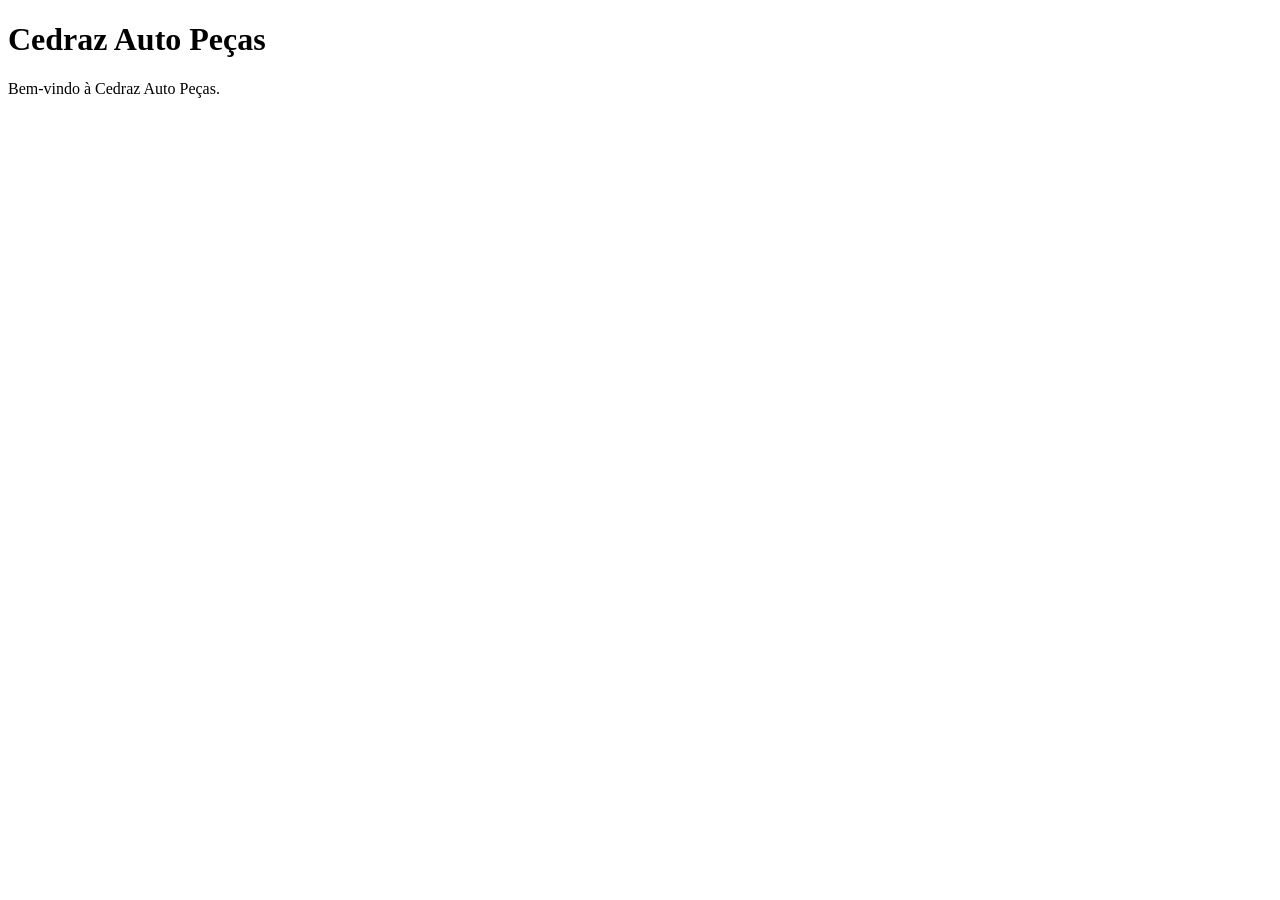
==== main/index.html @ d68a102c "Initial development Add more past and initial guide to build this website!" ====
<!DOCTYPE html>
<html lang="pt-BR">
<head>
  <meta charset="UTF-8">
  <meta name="viewport" content="width=device-width, initial-scale=1.0">
  <title>Cedraz Auto Peças</title>
  <link rel="stylesheet" href="style.css">
</head>
<body>

  <header class="header">
    <!-- Menu com 3 tracinhos no lado esquerdo -->
    <div class="menu-hamburguer" aria-label="Menu de navegação" role="button" tabindex="0">
      <span class="linha"></span>
      <span class="linha"></span>
      <span class="linha"></span>
    </div>

    <!-- Título centralizado -->
    <h1 class="title">Cedraz Auto Peças</h1>
  </header>

  <main class="content">
    <p>Bem-vindo à Cedraz Auto Peças.</p>
  </main>

</body>
</html>
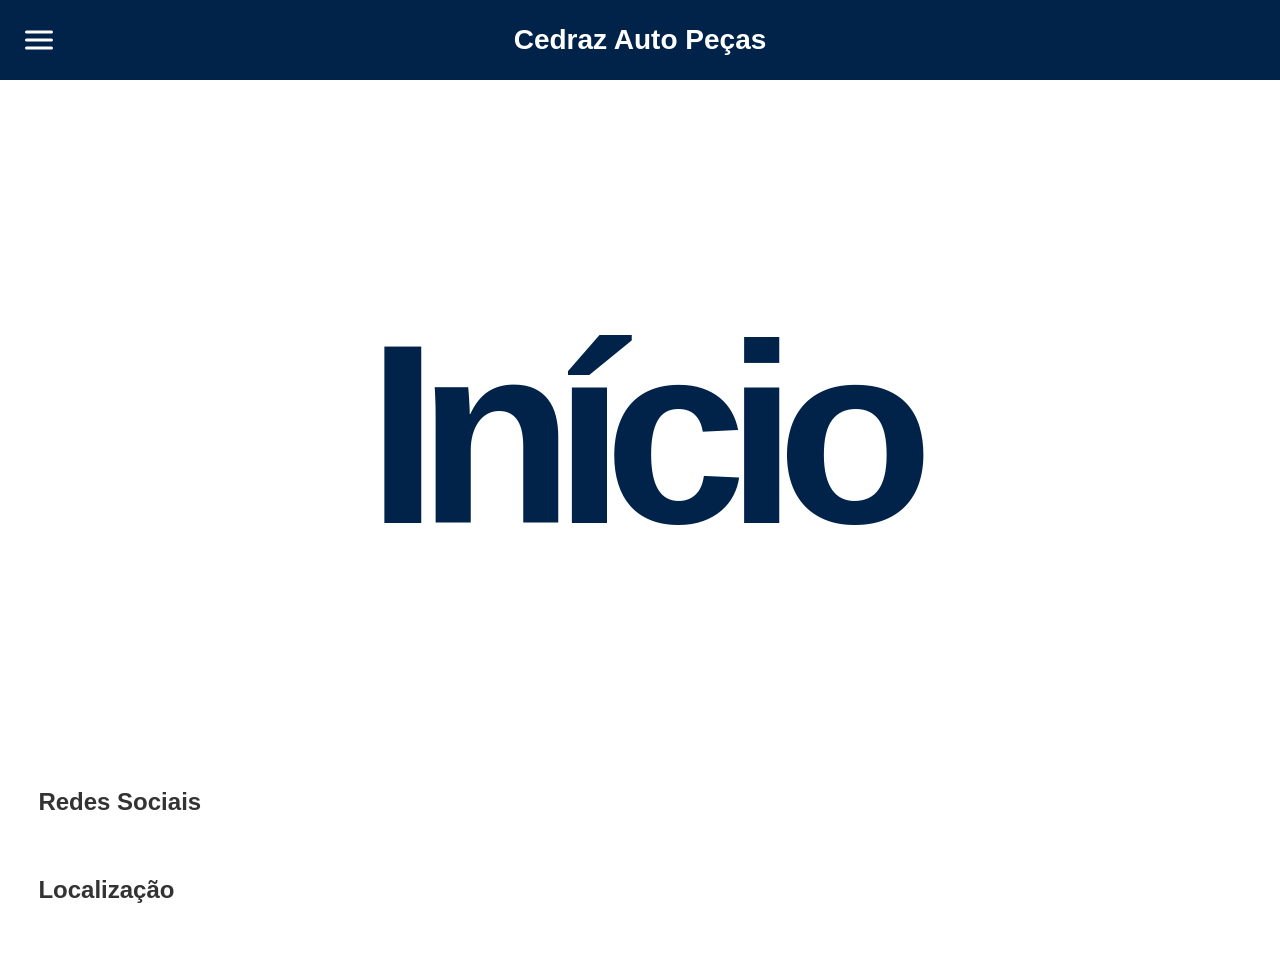
==== commit 720d1470: "Add accessible nav dialog, styles, and script Introduce an accessible navigation dialog and responsi" ====
--- a/main/index.html
+++ b/main/index.html
@@ -4,25 +4,45 @@
   <meta charset="UTF-8">
   <meta name="viewport" content="width=device-width, initial-scale=1.0">
   <title>Cedraz Auto Peças</title>
-  <link rel="stylesheet" href="style.css">
+  <link rel="icon" type="image/webp" href="../open/assets/logo.webp">
+  <link rel="stylesheet" href="styles.css">
 </head>
 <body>
 
-  <header class="header">
-    <!-- Menu com 3 tracinhos no lado esquerdo -->
-    <div class="menu-hamburguer" aria-label="Menu de navegação" role="button" tabindex="0">
-      <span class="linha"></span>
-      <span class="linha"></span>
-      <span class="linha"></span>
-    </div>
+  <header class="site-header" id="inicio">
+    <button class="menu-toggle" type="button" aria-label="Abrir menu" aria-haspopup="dialog" aria-controls="navigation-dialog">
+      <span class="menu-line"></span>
+      <span class="menu-line"></span>
+      <span class="menu-line"></span>
+    </button>
 
-    <!-- Título centralizado -->
-    <h1 class="title">Cedraz Auto Peças</h1>
+    <h1 class="site-title">Cedraz Auto Peças</h1>
   </header>
 
-  <main class="content">
-    <p>Bem-vindo à Cedraz Auto Peças.</p>
+  <dialog class="navigation-dialog" id="navigation-dialog" aria-labelledby="navigation-title">
+    <div class="dialog-header">
+      <h2 id="navigation-title">Cedraz Auto Peças</h2>
+      <button class="dialog-close" type="button" aria-label="Fechar menu">&times;</button>
+    </div>
+    <nav class="navigation-menu" aria-label="Navegação principal">
+      <a href="#inicio">Início</a>
+      <a href="#redes-sociais">Redes Sociais</a>
+      <a href="#localizacao">Localização</a>
+    </nav>
+  </dialog>
+
+  <main class="main-content">
+    <section class="home-section" aria-labelledby="home-title">
+      <h2 id="home-title">Início</h2>
+    </section>
+    <section id="redes-sociais" aria-labelledby="social-links-title">
+      <h2 id="social-links-title">Redes Sociais</h2>
+    </section>
+    <section id="localizacao" aria-labelledby="location-title">
+      <h2 id="location-title">Localização</h2>
+    </section>
   </main>
 
+  <script src="main.js" defer></script>
 </body>
 </html>
--- a/main/styles.css
+++ b/main/styles.css
@@ -0,0 +1,367 @@
+* {
+  margin: 0;
+  padding: 0;
+  box-sizing: border-box;
+}
+
+html {
+  scrollbar-color: #01234a #e7eef5;
+  scrollbar-width: thin;
+}
+
+::-webkit-scrollbar {
+  width: 12px;
+}
+
+::-webkit-scrollbar-track {
+  background-color: #e7eef5;
+}
+
+::-webkit-scrollbar-thumb {
+  background-color: #01234a;
+  border: 3px solid #e7eef5;
+  border-radius: 999px;
+}
+
+::-webkit-scrollbar-thumb:hover {
+  background-color: #01234a;
+}
+
+body {
+  background-color: #ffffff;
+  font-family: Arial, Helvetica, sans-serif;
+  min-width: 320px;
+}
+
+body::before {
+  content: "";
+  position: fixed;
+  inset: 0;
+  z-index: 1;
+  background-color: #000000;
+  pointer-events: none;
+  animation: reveal-page 1s ease-out forwards;
+}
+
+@keyframes reveal-page {
+  from {
+    opacity: 1;
+  }
+  to {
+    opacity: 0;
+  }
+}
+
+.site-header {
+  background-color: #01234a;
+  min-height: 80px;
+  display: flex;
+  align-items: center;
+  justify-content: center;
+  position: relative;
+  padding: 12px 64px;
+}
+
+.site-title {
+  color: #ffffff;
+  font-size: clamp(18px, 2.2vw, 28px);
+  font-weight: bold;
+  text-align: center;
+  line-height: 1.2;
+}
+
+.menu-toggle {
+  position: absolute;
+  left: 20px;
+  top: 50%;
+  transform: translateY(-50%);
+  display: flex;
+  flex-direction: column;
+  gap: 5px;
+  cursor: pointer;
+  padding: 5px;
+  border: 0;
+  background: transparent;
+}
+
+.menu-line {
+  display: block;
+  width: 28px;
+  height: 3px;
+  background-color: #ffffff;
+  border-radius: 2px;
+  transition: 0.3s;
+}
+
+.menu-toggle:hover .menu-line {
+  background-color: #cccccc;
+}
+
+.menu-toggle:focus-visible,
+.navigation-menu a:focus-visible,
+.dialog-close:focus-visible {
+  outline: 2px solid #ffffff;
+  outline-offset: 4px;
+}
+
+.navigation-dialog {
+  position: fixed;
+  inset: 0 auto 0 0;
+  width: min(88vw, 360px);
+  max-width: calc(100vw - 24px);
+  height: 100vh;
+  height: 100dvh;
+  max-height: none;
+  margin: 0;
+  padding: max(24px, env(safe-area-inset-top)) 20px max(24px, env(safe-area-inset-bottom));
+  color: #ffffff;
+  overflow-y: auto;
+  background:
+    radial-gradient(ellipse at top left, rgba(37, 125, 202, 0.34), transparent 48%),
+    linear-gradient(160deg, #082f57 0%, #01234a 58%, #001a36 100%);
+  border: 0;
+  border-right: 1px solid rgba(255, 255, 255, 0.12);
+  border-radius: 0 18px 18px 0;
+  box-shadow: 16px 0 48px rgba(0, 13, 29, 0.36);
+}
+
+.navigation-dialog:not([open]) {
+  display: none;
+}
+
+.navigation-dialog[open] {
+  display: flex;
+  flex-direction: column;
+  animation: slide-in 280ms cubic-bezier(0.22, 1, 0.36, 1);
+}
+
+@keyframes slide-in {
+  from {
+    opacity: 0.7;
+    transform: translateX(-24px);
+  }
+  to {
+    opacity: 1;
+    transform: translateX(0);
+  }
+}
+
+.navigation-dialog::backdrop {
+  background-color: rgba(0, 0, 0, 0.65);
+}
+
+.navigation-dialog[open]::backdrop {
+  animation: backdrop-fade-in 280ms ease-out;
+}
+
+@keyframes backdrop-fade-in {
+  from {
+    background-color: rgba(0, 0, 0, 0);
+  }
+  to {
+    background-color: rgba(0, 0, 0, 0.65);
+  }
+}
+
+.dialog-header {
+  display: flex;
+  align-items: center;
+  justify-content: space-between;
+  margin-bottom: 30px;
+  padding: 8px 0 20px;
+  border-bottom: 1px solid rgba(255, 255, 255, 0.16);
+}
+
+.dialog-header h2 {
+  font-size: 23px;
+  font-weight: 700;
+  letter-spacing: 0.01em;
+}
+
+.dialog-close {
+  display: grid;
+  width: 42px;
+  height: 42px;
+  place-items: center;
+  color: #ffffff;
+  background: rgba(255, 255, 255, 0.08);
+  border: 1px solid rgba(255, 255, 255, 0.18);
+  border-radius: 50%;
+  font-size: 26px;
+  line-height: 1;
+  cursor: pointer;
+  touch-action: manipulation;
+  transition: background-color 160ms ease, transform 160ms ease;
+}
+
+.dialog-close:hover {
+  background-color: rgba(255, 255, 255, 0.17);
+  transform: rotate(90deg);
+}
+
+.navigation-menu {
+  display: flex;
+  flex-direction: column;
+  gap: 10px;
+}
+
+.navigation-menu a {
+  display: flex;
+  align-items: center;
+  justify-content: space-between;
+  min-height: 56px;
+  padding: 14px 16px;
+  color: #ffffff;
+  text-align: left;
+  text-decoration: none;
+  background-color: rgba(255, 255, 255, 0.055);
+  border: 1px solid rgba(255, 255, 255, 0.1);
+  border-radius: 10px;
+  font-size: 17px;
+  font-weight: 600;
+  transition: background-color 160ms ease, border-color 160ms ease, transform 160ms ease;
+}
+
+.navigation-menu a::after {
+  content: "";
+  width: 8px;
+  height: 8px;
+  margin-left: 12px;
+  border-top: 2px solid rgba(255, 255, 255, 0.72);
+  border-right: 2px solid rgba(255, 255, 255, 0.72);
+  transform: rotate(45deg);
+}
+
+.navigation-menu a:hover {
+  background-color: rgba(255, 255, 255, 0.13);
+  border-color: rgba(255, 255, 255, 0.24);
+  transform: translateX(4px);
+}
+
+.main-content {
+  width: min(100%, 1440px);
+  margin-inline: auto;
+  padding: clamp(16px, 3vw, 30px) clamp(16px, 3vw, 40px);
+  color: #333333;
+}
+
+.home-section {
+  display: flex;
+  min-height: clamp(360px, 72vh, 760px);
+  min-height: clamp(360px, 72svh, 760px);
+  align-items: center;
+  justify-content: center;
+  padding: clamp(32px, 6vw, 80px) 0;
+}
+
+.home-section h2 {
+  color: #01234a;
+  font-size: clamp(5rem, 20vw, 16rem);
+  font-weight: 800;
+  letter-spacing: -0.08em;
+  line-height: 0.9;
+  text-align: center;
+}
+
+main section {
+  padding: 30px 0;
+  scroll-margin-top: 20px;
+}
+
+main section:not(.home-section) h2 {
+  font-size: 24px;
+}
+
+@media (max-width: 600px) {
+  .site-header {
+    min-height: 68px;
+    padding-inline: 54px;
+  }
+
+  .site-title {
+    font-size: clamp(16px, 4.6vw, 22px);
+  }
+
+  .menu-toggle {
+    left: 14px;
+    min-width: 44px;
+    min-height: 44px;
+    align-items: center;
+    justify-content: center;
+  }
+
+  .navigation-dialog {
+    width: min(88vw, 360px);
+    max-width: calc(100vw - 16px);
+    padding-inline: clamp(16px, 5vw, 24px);
+  }
+
+  .main-content {
+    padding-inline: 16px;
+  }
+
+  .home-section {
+    min-height: clamp(320px, 68vh, 620px);
+    min-height: clamp(320px, 68svh, 620px);
+  }
+
+  .home-section h2 {
+    font-size: clamp(4.5rem, 22vw, 8rem);
+  }
+}
+
+@media (max-width: 360px) {
+  .site-header {
+    padding-inline: 48px;
+  }
+
+  .site-title {
+    font-size: 16px;
+  }
+
+  .home-section h2 {
+    font-size: 4.25rem;
+  }
+}
+
+@media (max-height: 500px) and (orientation: landscape) {
+  .navigation-dialog {
+    padding-top: max(12px, env(safe-area-inset-top));
+    padding-bottom: max(12px, env(safe-area-inset-bottom));
+  }
+
+  .dialog-header {
+    margin-bottom: 14px;
+    padding-bottom: 10px;
+  }
+
+  .navigation-menu {
+    gap: 6px;
+  }
+
+  .navigation-menu a {
+    min-height: 46px;
+    padding-block: 10px;
+  }
+
+  .home-section {
+    min-height: 300px;
+  }
+}
+
+@media (prefers-reduced-motion: reduce) {
+  body::before {
+    animation: none;
+    opacity: 0;
+  }
+
+  .navigation-dialog[open],
+  .navigation-dialog[open]::backdrop {
+    animation: none;
+  }
+
+  .navigation-menu a {
+    transition: none;
+  }
+
+}
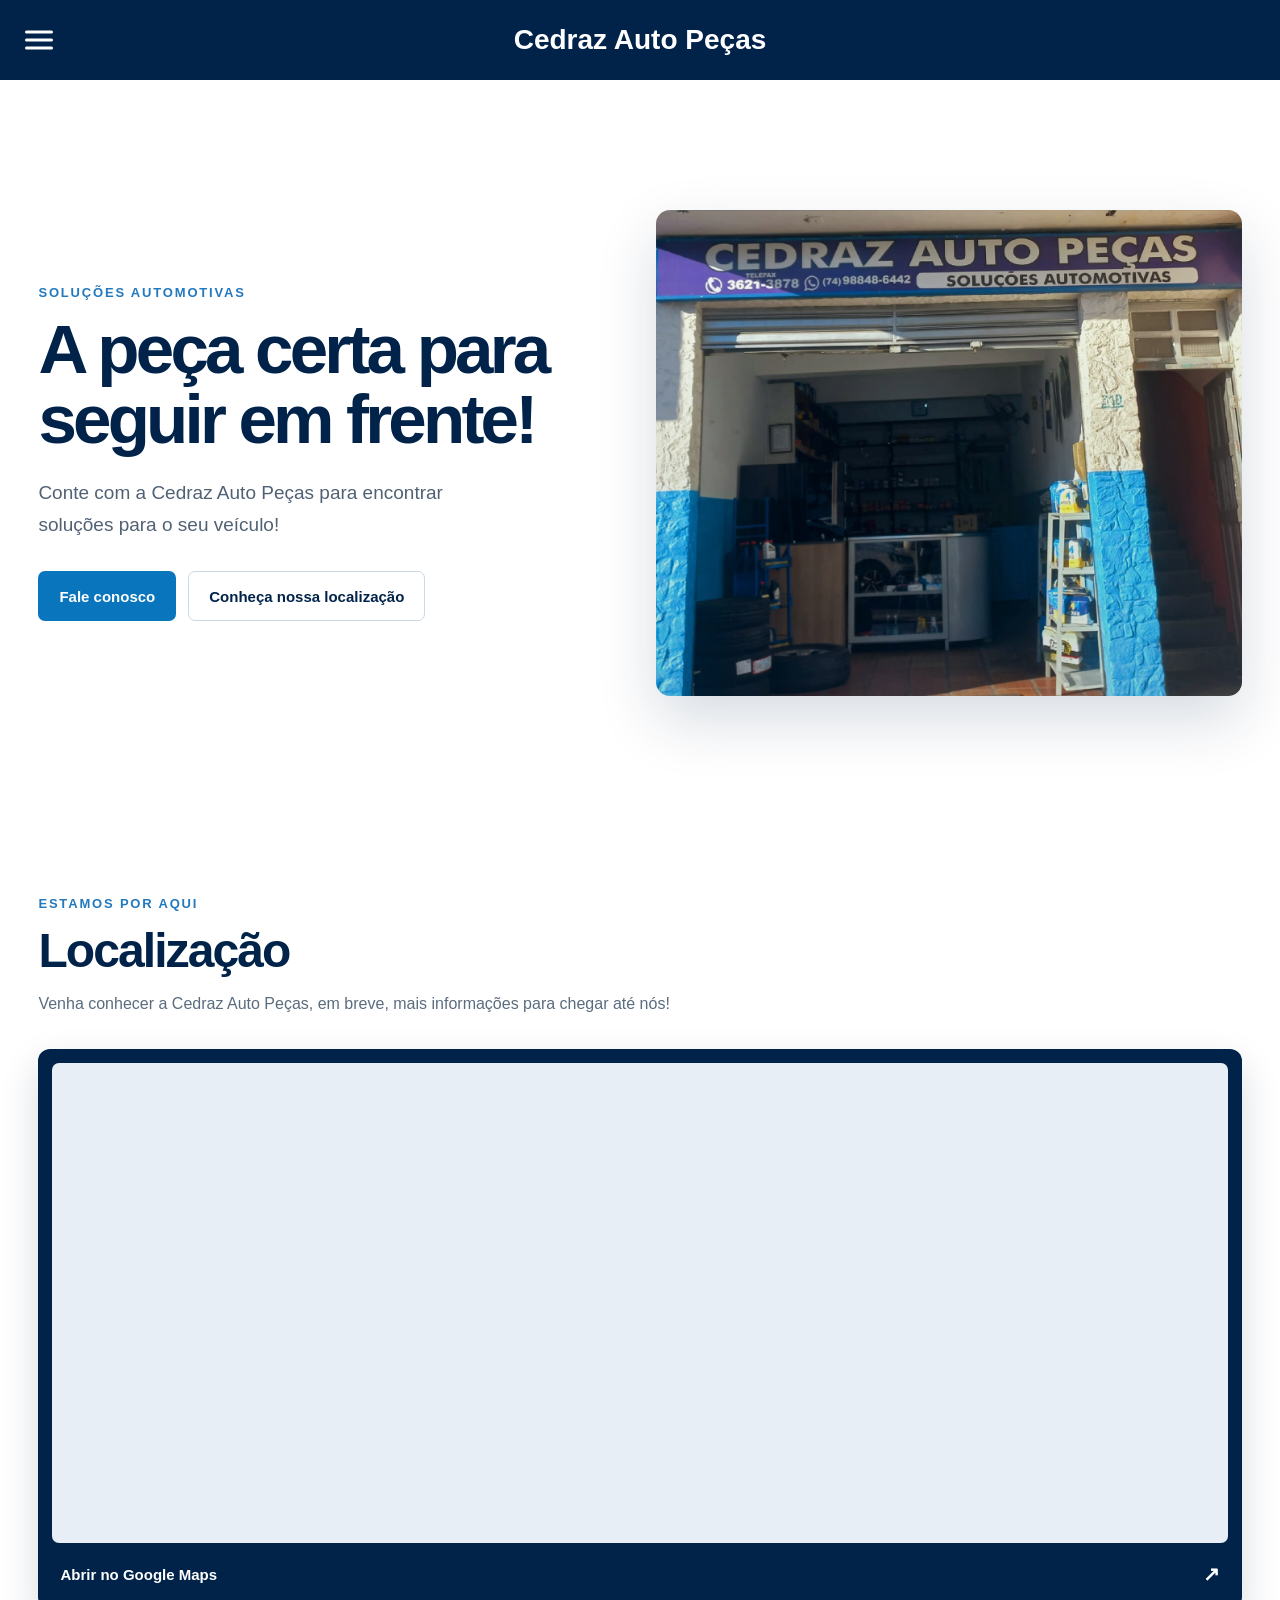
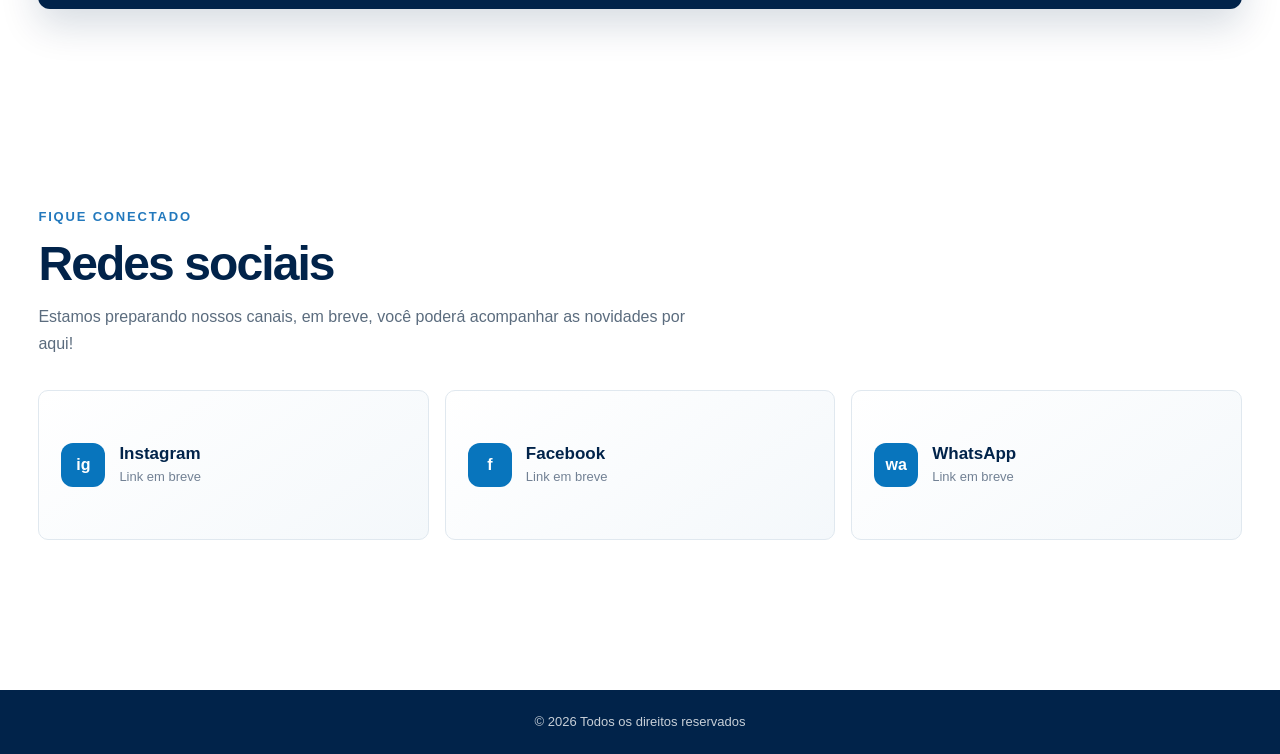
==== commit e36e2ddd: "Build Cedraz landing page Add a responsive storefront landing page for Cedraz Auto Peças with a hero" ====
--- a/main/index.html
+++ b/main/index.html
@@ -1,48 +1,130 @@
-<!DOCTYPE html>
+<!doctype html>
 <html lang="pt-BR">
-<head>
-  <meta charset="UTF-8">
-  <meta name="viewport" content="width=device-width, initial-scale=1.0">
-  <title>Cedraz Auto Peças</title>
-  <link rel="icon" type="image/webp" href="../open/assets/logo.webp">
-  <link rel="stylesheet" href="styles.css">
-</head>
-<body>
+  <head>
+    <meta charset="UTF-8" />
+    <meta name="viewport" content="width=device-width, initial-scale=1.0" />
+    <title>Cedraz Auto Peças</title>
+    <link rel="icon" type="image/webp" href="../open/assets/logo.webp" />
+    <link rel="stylesheet" href="styles.css" />
+  </head>
+  <body>
+    <header class="site-header" id="inicio">
+      <button
+        class="menu-toggle"
+        type="button"
+        aria-label="Abrir menu"
+        aria-haspopup="dialog"
+        aria-controls="navigation-dialog"
+      >
+        <span class="menu-line"></span>
+        <span class="menu-line"></span>
+        <span class="menu-line"></span>
+      </button>
 
-  <header class="site-header" id="inicio">
-    <button class="menu-toggle" type="button" aria-label="Abrir menu" aria-haspopup="dialog" aria-controls="navigation-dialog">
-      <span class="menu-line"></span>
-      <span class="menu-line"></span>
-      <span class="menu-line"></span>
-    </button>
+      <h1 class="site-title">Cedraz Auto Peças</h1>
+    </header>
 
-    <h1 class="site-title">Cedraz Auto Peças</h1>
-  </header>
+    <dialog class="navigation-dialog" id="navigation-dialog" aria-labelledby="navigation-title">
+      <div class="dialog-header">
+        <h2 id="navigation-title">Cedraz Auto Peças</h2>
+        <button class="dialog-close" type="button" aria-label="Fechar menu">&times;</button>
+      </div>
+      <nav class="navigation-menu" aria-label="Navegação principal">
+        <a href="#inicio">Início</a>
+        <a href="#localizacao">Localização</a>
+        <a href="#redes-sociais">Redes Sociais</a>
+      </nav>
+    </dialog>
 
-  <dialog class="navigation-dialog" id="navigation-dialog" aria-labelledby="navigation-title">
-    <div class="dialog-header">
-      <h2 id="navigation-title">Cedraz Auto Peças</h2>
-      <button class="dialog-close" type="button" aria-label="Fechar menu">&times;</button>
-    </div>
-    <nav class="navigation-menu" aria-label="Navegação principal">
-      <a href="#inicio">Início</a>
-      <a href="#redes-sociais">Redes Sociais</a>
-      <a href="#localizacao">Localização</a>
-    </nav>
-  </dialog>
+    <main class="main-content">
+      <section class="home-section" aria-labelledby="home-title">
+        <div class="home-copy">
+          <p class="eyebrow">Soluções automotivas</p>
+          <h2 id="home-title">A peça certa para seguir em frente!</h2>
+          <p class="home-description">
+            Conte com a Cedraz Auto Peças para encontrar soluções para o seu veículo!
+          </p>
+          <div class="home-actions">
+            <a
+              class="button button-primary"
+              href="https://wa.me/"
+              target="_blank"
+              rel="noopener noreferrer"
+            >
+              Fale conosco
+            </a>
+            <a class="button button-secondary" href="#localizacao">Conheça nossa localização</a>
+          </div>
+        </div>
+        <div class="home-image" role="img" aria-label="Fachada da Cedraz Auto Peças"></div>
+      </section>
 
-  <main class="main-content">
-    <section class="home-section" aria-labelledby="home-title">
-      <h2 id="home-title">Início</h2>
-    </section>
-    <section id="redes-sociais" aria-labelledby="social-links-title">
-      <h2 id="social-links-title">Redes Sociais</h2>
-    </section>
-    <section id="localizacao" aria-labelledby="location-title">
-      <h2 id="location-title">Localização</h2>
-    </section>
-  </main>
+      <section
+        class="content-section location-section"
+        id="localizacao"
+        aria-labelledby="location-title"
+      >
+        <div class="section-heading">
+          <p class="eyebrow">Estamos por aqui</p>
+          <h2 id="location-title">Localização</h2>
+          <p>Venha conhecer a Cedraz Auto Peças, em breve, mais informações para chegar até nós!</p>
+        </div>
+        <div class="location-card">
+          <iframe
+            class="location-map"
+            src="https://www.google.com/maps?q=&output=embed"
+            title="Mapa da localização da Cedraz Auto Peças"
+            loading="lazy"
+            referrerpolicy="no-referrer-when-downgrade"
+          ></iframe>
+          <a
+            class="location-map-link"
+            href="https://www.google.com/maps/search/?api=1&query="
+            target="_blank"
+            rel="noopener noreferrer"
+          >
+            Abrir no Google Maps <span aria-hidden="true">↗</span>
+          </a>
+        </div>
+      </section>
 
-  <script src="main.js" defer></script>
-</body>
+      <section
+        class="content-section social-section"
+        id="redes-sociais"
+        aria-labelledby="social-links-title"
+      >
+        <div class="section-heading">
+          <p class="eyebrow">Fique conectado</p>
+          <h2 id="social-links-title">Redes sociais</h2>
+          <p>
+            Estamos preparando nossos canais, em breve, você poderá acompanhar as novidades por
+            aqui!
+          </p>
+        </div>
+        <div class="social-cards">
+          <div class="social-card">
+            <span class="social-mark" aria-hidden="true">ig</span>
+            <span class="social-name">Instagram</span>
+            <span class="social-status">Link em breve</span>
+          </div>
+          <div class="social-card">
+            <span class="social-mark" aria-hidden="true">f</span>
+            <span class="social-name">Facebook</span>
+            <span class="social-status">Link em breve</span>
+          </div>
+          <div class="social-card">
+            <span class="social-mark" aria-hidden="true">wa</span>
+            <span class="social-name">WhatsApp</span>
+            <span class="social-status">Link em breve</span>
+          </div>
+        </div>
+      </section>
+    </main>
+
+    <footer class="site-footer">
+      <p>&copy; 2026 Todos os direitos reservados</p>
+    </footer>
+
+    <script src="main.js" defer></script>
+  </body>
 </html>
--- a/main/styles.css
+++ b/main/styles.css
@@ -58,7 +58,9 @@
   display: flex;
   align-items: center;
   justify-content: center;
-  position: relative;
+  position: sticky;
+  top: 0;
+  z-index: 2;
   padding: 12px 64px;
 }
 
@@ -247,29 +249,231 @@
 
 .home-section {
   display: flex;
-  min-height: clamp(360px, 72vh, 760px);
-  min-height: clamp(360px, 72svh, 760px);
+  min-height: clamp(440px, 62vw, 680px);
+  align-items: center;
+  justify-content: space-between;
+  gap: clamp(32px, 6vw, 88px);
+  padding: clamp(48px, 8vw, 100px) 0;
+}
+
+.home-copy {
+  flex: 1 1 48%;
+  max-width: 620px;
+  padding-block: 24px;
+}
+
+.eyebrow {
+  margin-bottom: 14px;
+  color: #2379bd;
+  font-size: 13px;
+  font-weight: 700;
+  letter-spacing: 0.14em;
+  text-transform: uppercase;
+}
+
+.home-section h2 {
+  color: #01234a;
+  font-size: clamp(2.8rem, 5.4vw, 5.2rem);
+  font-weight: 800;
+  letter-spacing: -0.055em;
+  line-height: 1.02;
+}
+
+.home-description {
+  max-width: 470px;
+  margin-top: 22px;
+  color: #506174;
+  font-size: clamp(16px, 1.5vw, 19px);
+  line-height: 1.7;
+}
+
+.home-actions {
+  display: flex;
+  flex-wrap: wrap;
+  gap: 12px;
+  margin-top: 30px;
+}
+
+.button {
+  display: inline-flex;
+  min-height: 50px;
   align-items: center;
   justify-content: center;
-  padding: clamp(32px, 6vw, 80px) 0;
-}
-
-.home-section h2 {
+  padding: 12px 20px;
+  border: 1px solid transparent;
+  border-radius: 7px;
+  font-size: 15px;
+  font-weight: 700;
+  text-align: center;
+  text-decoration: none;
+  transition: background-color 160ms ease, border-color 160ms ease, transform 160ms ease;
+}
+
+.button:hover {
+  transform: translateY(-2px);
+}
+
+.button:focus-visible {
+  outline: 3px solid #67b6f0;
+  outline-offset: 3px;
+}
+
+.button-primary {
+  color: #ffffff;
+  background-color: #0875bd;
+}
+
+.button-primary:hover {
+  background-color: #05639f;
+}
+
+.button-secondary {
   color: #01234a;
-  font-size: clamp(5rem, 20vw, 16rem);
-  font-weight: 800;
-  letter-spacing: -0.08em;
-  line-height: 0.9;
+  background-color: #ffffff;
+  border-color: #cbd9e5;
+}
+
+.button-secondary:hover {
+  background-color: #f1f6fa;
+  border-color: #9ab5cc;
+}
+
+.home-image {
+  flex: 1 1 52%;
+  min-height: clamp(300px, 38vw, 500px);
+  background:
+    linear-gradient(180deg, rgba(1, 35, 74, 0.02), rgba(1, 35, 74, 0.18)),
+    url("assets/banner.webp") center 44% / cover;
+  border-radius: 14px;
+  box-shadow: 0 24px 60px rgba(1, 35, 74, 0.16);
+}
+
+.content-section {
+  padding: clamp(54px, 8vw, 100px) 0;
+  scroll-margin-top: 24px;
+}
+
+.section-heading {
+  max-width: 650px;
+  margin-bottom: 32px;
+}
+
+.section-heading h2 {
+  color: #01234a;
+  font-size: clamp(2rem, 4vw, 3rem);
+  letter-spacing: -0.04em;
+  line-height: 1.1;
+}
+
+.section-heading > p:last-child {
+  margin-top: 12px;
+  color: #5b6c7e;
+  font-size: 16px;
+  line-height: 1.7;
+}
+
+.location-card {
+  overflow: hidden;
+  padding: 14px;
+  background-color: #01234a;
+  border-radius: 12px;
+  box-shadow: 0 16px 38px rgba(1, 35, 74, 0.16);
+}
+
+.location-map {
+  display: block;
+  width: 100%;
+  height: clamp(300px, 45vw, 480px);
+  background-color: #e7eef5;
+  border: 0;
+  border-radius: 7px;
+}
+
+.location-map-link {
+  display: flex;
+  min-height: 52px;
+  align-items: center;
+  justify-content: space-between;
+  gap: 12px;
+  padding: 12px 8px 2px;
+  color: #ffffff;
+  font-size: 15px;
+  font-weight: 700;
+  text-decoration: none;
+}
+
+.location-map-link span {
+  font-size: 20px;
+}
+
+.location-map-link:focus-visible {
+  outline: 3px solid #67b6f0;
+  outline-offset: 4px;
+}
+
+.social-section {
+  padding-bottom: clamp(72px, 10vw, 120px);
+}
+
+.social-cards {
+  display: grid;
+  grid-template-columns: repeat(3, minmax(0, 1fr));
+  gap: 16px;
+}
+
+.social-card {
+  display: grid;
+  min-height: 150px;
+  grid-template-columns: auto 1fr;
+  align-content: center;
+  align-items: center;
+  column-gap: 14px;
+  padding: 22px;
+  background: linear-gradient(145deg, #ffffff, #f4f8fb);
+  border: 1px solid #e0e8ef;
+  border-radius: 10px;
+}
+
+.social-mark {
+  display: grid;
+  width: 44px;
+  height: 44px;
+  grid-row: span 2;
+  place-items: center;
+  color: #ffffff;
+  background-color: #0875bd;
+  border-radius: 12px;
+  font-size: 16px;
+  font-weight: 700;
+}
+
+.social-name {
+  color: #01234a;
+  font-size: 17px;
+  font-weight: 700;
+}
+
+.social-status {
+  align-self: start;
+  margin-top: 4px;
+  color: #728194;
+  font-size: 13px;
+}
+
+.site-footer {
+  padding: 22px 16px;
+  color: rgba(255, 255, 255, 0.78);
+  background-color: #01234a;
   text-align: center;
 }
 
+.site-footer p {
+  font-size: 13px;
+  line-height: 1.6;
+}
+
 main section {
-  padding: 30px 0;
   scroll-margin-top: 20px;
-}
-
-main section:not(.home-section) h2 {
-  font-size: 24px;
 }
 
 @media (max-width: 600px) {
@@ -301,12 +505,51 @@
   }
 
   .home-section {
-    min-height: clamp(320px, 68vh, 620px);
-    min-height: clamp(320px, 68svh, 620px);
+    min-height: 0;
+    flex-direction: column-reverse;
+    align-items: stretch;
+    gap: 20px;
+    padding-block: 28px 52px;
   }
 
   .home-section h2 {
-    font-size: clamp(4.5rem, 22vw, 8rem);
+    font-size: clamp(2.65rem, 11vw, 4rem);
+  }
+
+  .home-copy {
+    padding-block: 8px;
+  }
+
+  .home-image {
+    width: 100%;
+    min-height: clamp(230px, 65vw, 360px);
+  }
+
+  .home-actions {
+    flex-direction: column;
+    align-items: stretch;
+  }
+
+  .content-section {
+    padding-block: 52px;
+  }
+
+  .social-cards {
+    grid-template-columns: 1fr;
+    gap: 10px;
+  }
+
+  .social-card {
+    min-height: 100px;
+    padding: 18px;
+  }
+
+  .location-card {
+    padding: 10px;
+  }
+
+  .location-map {
+    height: clamp(260px, 75vw, 380px);
   }
 }
 
@@ -319,9 +562,6 @@
     font-size: 16px;
   }
 
-  .home-section h2 {
-    font-size: 4.25rem;
-  }
 }
 
 @media (max-height: 500px) and (orientation: landscape) {
@@ -364,4 +604,8 @@
     transition: none;
   }
 
-}
+  .button {
+    transition: none;
+  }
+
+}
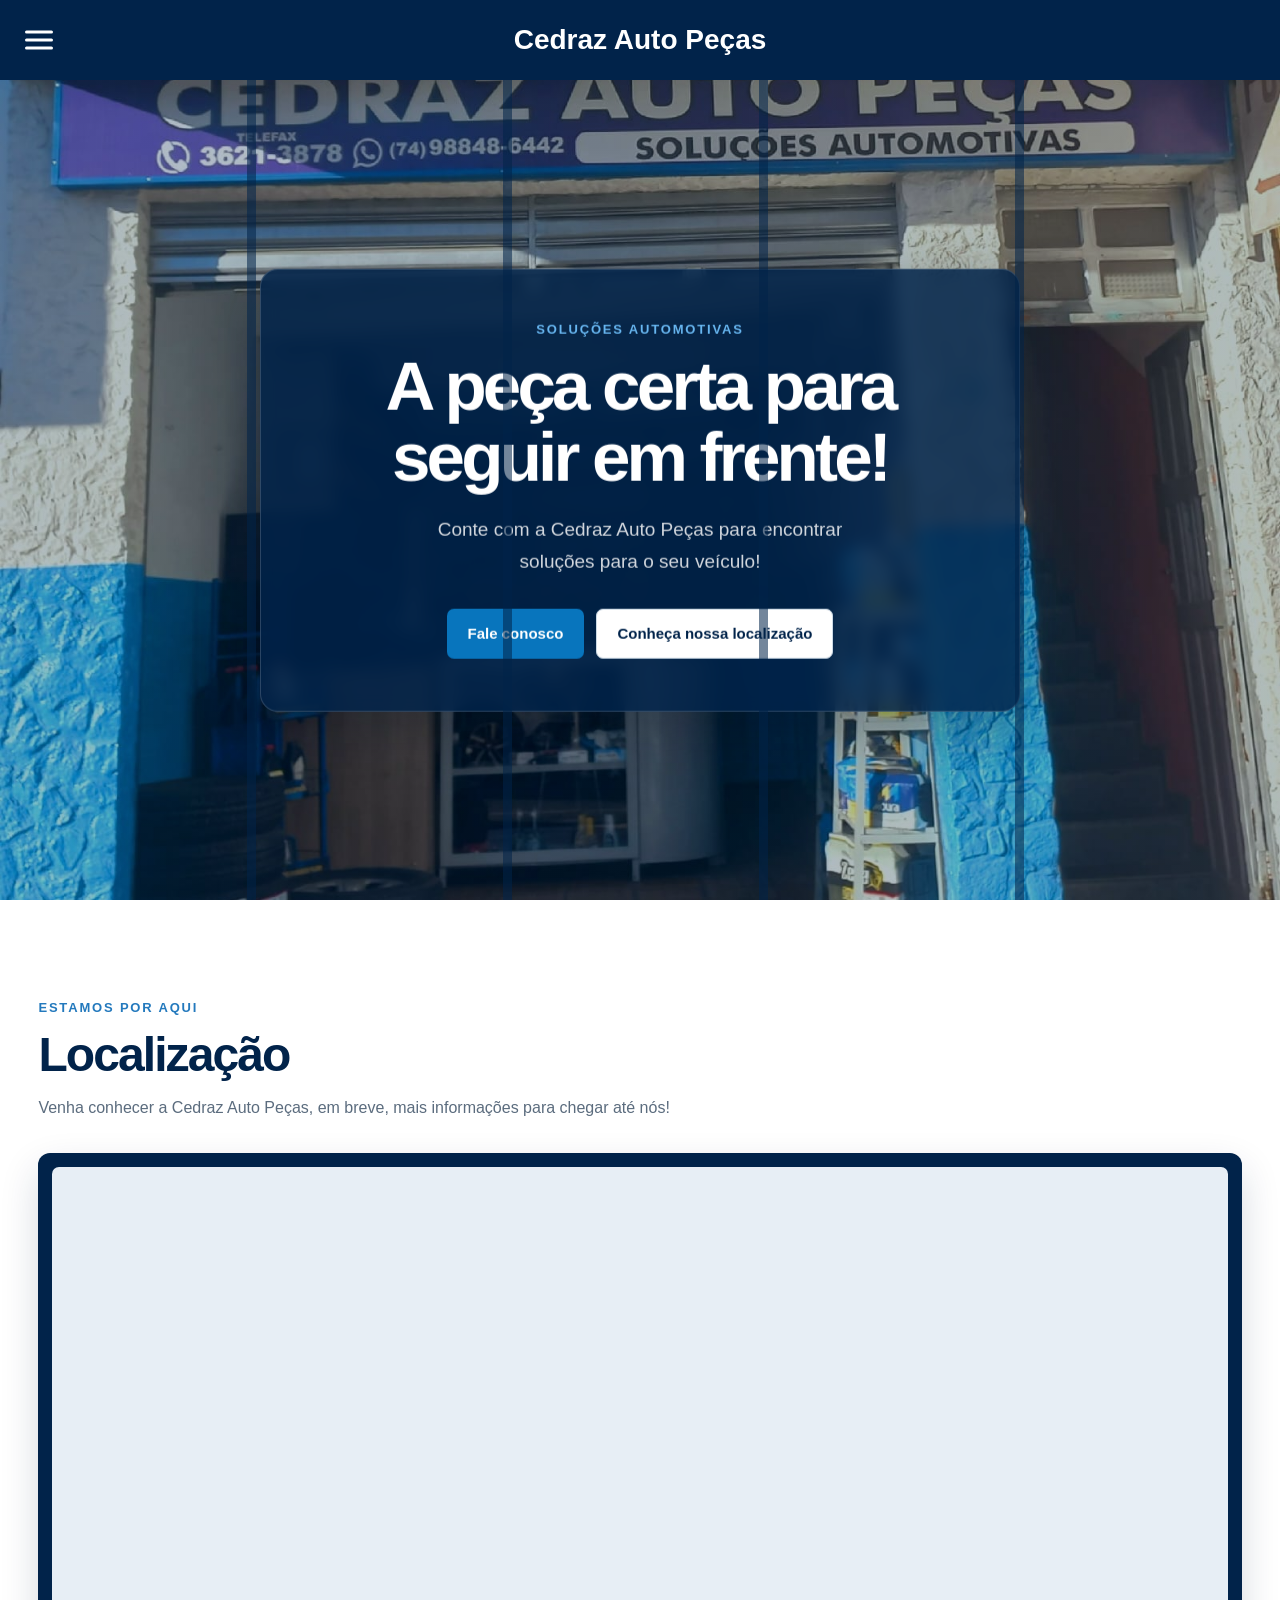
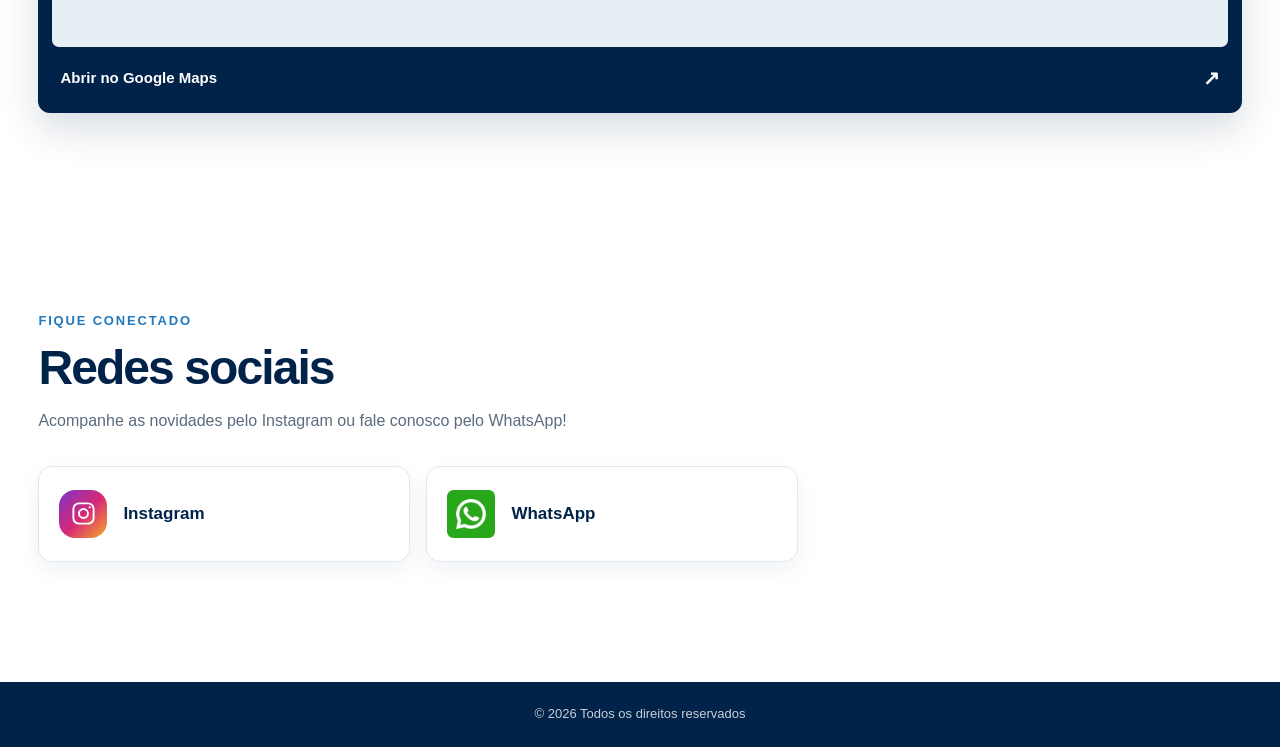
==== commit 08fa3333: "Refresh landing page CTAs and branding Updated the homepage CTAs to point to the correct WhatsApp nu" ====
--- a/main/index.html
+++ b/main/index.html
@@ -47,16 +47,39 @@
           <div class="home-actions">
             <a
               class="button button-primary"
-              href="https://wa.me/"
+              href="https://wa.me/5574988486442"
               target="_blank"
               rel="noopener noreferrer"
             >
               Fale conosco
             </a>
-            <a class="button button-secondary" href="#localizacao">Conheça nossa localização</a>
+            <a
+              class="button button-secondary"
+              href="https://www.google.com/maps/search/?api=1&query=Pra%C3%A7a%20Dois%20de%20Julho%2C%20310A%20-%20Miss%C3%A3o%2C%20Jacobina%20-%20BA%2C%2044700-000"
+              target="_blank"
+              rel="noopener noreferrer"
+            >
+              Conheça nossa localização
+            </a>
           </div>
         </div>
-        <div class="home-image" role="img" aria-label="Fachada da Cedraz Auto Peças"></div>
+        <div class="home-image" role="img" aria-label="Fachada da Cedraz Auto Peças">
+          <span class="home-image-strip" aria-hidden="true">
+            <img src="assets/banner.webp" alt="" />
+          </span>
+          <span class="home-image-strip" aria-hidden="true">
+            <img src="assets/banner.webp" alt="" />
+          </span>
+          <span class="home-image-strip" aria-hidden="true">
+            <img src="assets/banner.webp" alt="" />
+          </span>
+          <span class="home-image-strip" aria-hidden="true">
+            <img src="assets/banner.webp" alt="" />
+          </span>
+          <span class="home-image-strip" aria-hidden="true">
+            <img src="assets/banner.webp" alt="" />
+          </span>
+        </div>
       </section>
 
       <section
@@ -72,14 +95,14 @@
         <div class="location-card">
           <iframe
             class="location-map"
-            src="https://www.google.com/maps?q=&output=embed"
+            src="https://www.google.com/maps?q=Pra%C3%A7a%20Dois%20de%20Julho%2C%20310A%20-%20Miss%C3%A3o%2C%20Jacobina%20-%20BA%2C%2044700-000&output=embed"
             title="Mapa da localização da Cedraz Auto Peças"
             loading="lazy"
             referrerpolicy="no-referrer-when-downgrade"
           ></iframe>
           <a
             class="location-map-link"
-            href="https://www.google.com/maps/search/?api=1&query="
+            href="https://www.google.com/maps/search/?api=1&query=Pra%C3%A7a%20Dois%20de%20Julho%2C%20310A%20-%20Miss%C3%A3o%2C%20Jacobina%20-%20BA%2C%2044700-000"
             target="_blank"
             rel="noopener noreferrer"
           >
@@ -96,27 +119,37 @@
         <div class="section-heading">
           <p class="eyebrow">Fique conectado</p>
           <h2 id="social-links-title">Redes sociais</h2>
-          <p>
-            Estamos preparando nossos canais, em breve, você poderá acompanhar as novidades por
-            aqui!
-          </p>
+          <p>Acompanhe as novidades pelo Instagram ou fale conosco pelo WhatsApp!</p>
         </div>
         <div class="social-cards">
-          <div class="social-card">
-            <span class="social-mark" aria-hidden="true">ig</span>
+          <a
+            class="social-card"
+            href="https://www.instagram.com/cedrazautopecas/"
+            target="_blank"
+            rel="noopener noreferrer"
+            aria-label="Acessar o Instagram da Cedraz Auto Peças"
+          >
+            <span class="social-mark social-mark-instagram" aria-hidden="true">
+              <svg viewBox="0 0 24 24" focusable="false">
+                <rect x="3" y="3" width="18" height="18" rx="5"></rect>
+                <circle cx="12" cy="12" r="4"></circle>
+                <circle class="social-icon-dot" cx="17.5" cy="6.5" r="1"></circle>
+              </svg>
+            </span>
             <span class="social-name">Instagram</span>
-            <span class="social-status">Link em breve</span>
-          </div>
-          <div class="social-card">
-            <span class="social-mark" aria-hidden="true">f</span>
-            <span class="social-name">Facebook</span>
-            <span class="social-status">Link em breve</span>
-          </div>
-          <div class="social-card">
-            <span class="social-mark" aria-hidden="true">wa</span>
+          </a>
+          <a
+            class="social-card"
+            href="https://wa.me/5574988486442"
+            target="_blank"
+            rel="noopener noreferrer"
+            aria-label="Falar com a Cedraz Auto Peças pelo WhatsApp"
+          >
+            <span class="social-mark social-mark-whatsapp" aria-hidden="true">
+              <img src="assets/whatsapp.webp" alt="" />
+            </span>
             <span class="social-name">WhatsApp</span>
-            <span class="social-status">Link em breve</span>
-          </div>
+          </a>
         </div>
       </section>
     </main>
--- a/main/styles.css
+++ b/main/styles.css
@@ -243,23 +243,44 @@
 .main-content {
   width: min(100%, 1440px);
   margin-inline: auto;
-  padding: clamp(16px, 3vw, 30px) clamp(16px, 3vw, 40px);
+  padding: 0 clamp(16px, 3vw, 40px);
   color: #333333;
 }
 
 .home-section {
-  display: flex;
-  min-height: clamp(440px, 62vw, 680px);
+  position: relative;
+  isolation: isolate;
+  display: flex;
+  width: 100vw;
+  margin-inline: calc(50% - 50vw);
+  min-height: calc(100vh - 80px);
+  min-height: calc(100svh - 80px);
   align-items: center;
   justify-content: space-between;
-  gap: clamp(32px, 6vw, 88px);
-  padding: clamp(48px, 8vw, 100px) 0;
+  overflow: hidden;
+  padding: clamp(48px, 8vw, 100px) clamp(24px, 5vw, 64px);
+  color: #01234a;
+  background-color: #ffffff;
 }
 
 .home-copy {
-  flex: 1 1 48%;
-  max-width: 620px;
-  padding-block: 24px;
+  position: absolute;
+  z-index: 1;
+  top: 50%;
+  left: 50%;
+  width: min(760px, calc(100% - 40px));
+  padding: clamp(24px, 5vw, 52px);
+  text-align: center;
+  background-color: rgba(1, 35, 74, 0.84);
+  border: 1px solid rgba(255, 255, 255, 0.16);
+  border-radius: 18px;
+  box-shadow: 0 20px 56px rgba(0, 12, 28, 0.28);
+  backdrop-filter: blur(8px);
+  transform: translate(-50%, -50%);
+}
+
+.home-copy .eyebrow {
+  color: #67b6f0;
 }
 
 .eyebrow {
@@ -272,7 +293,7 @@
 }
 
 .home-section h2 {
-  color: #01234a;
+  color: #ffffff;
   font-size: clamp(2.8rem, 5.4vw, 5.2rem);
   font-weight: 800;
   letter-spacing: -0.055em;
@@ -281,14 +302,15 @@
 
 .home-description {
   max-width: 470px;
-  margin-top: 22px;
-  color: #506174;
+  margin: 22px auto 0;
+  color: rgba(255, 255, 255, 0.82);
   font-size: clamp(16px, 1.5vw, 19px);
   line-height: 1.7;
 }
 
 .home-actions {
   display: flex;
+  justify-content: center;
   flex-wrap: wrap;
   gap: 12px;
   margin-top: 30px;
@@ -339,13 +361,57 @@
 }
 
 .home-image {
-  flex: 1 1 52%;
-  min-height: clamp(300px, 38vw, 500px);
-  background:
-    linear-gradient(180deg, rgba(1, 35, 74, 0.02), rgba(1, 35, 74, 0.18)),
-    url("assets/banner.webp") center 44% / cover;
-  border-radius: 14px;
-  box-shadow: 0 24px 60px rgba(1, 35, 74, 0.16);
+  position: absolute;
+  inset: 0;
+  display: flex;
+  align-items: stretch;
+}
+
+.home-image-strip {
+  position: relative;
+  min-width: 0;
+  flex: 1 1 0;
+  overflow: hidden;
+}
+
+.home-image-strip::after {
+  position: absolute;
+  inset: 0;
+  background: linear-gradient(rgba(1, 35, 74, 0.3), rgba(1, 35, 74, 0.3));
+  content: "";
+}
+
+.home-image-strip:not(:last-child)::before {
+  position: absolute;
+  z-index: 1;
+  inset: 0 0 0 auto;
+  width: clamp(4px, 0.7vw, 10px);
+  background-color: rgba(1, 35, 74, 0.55);
+  content: "";
+}
+
+.home-image-strip img {
+  display: block;
+  width: 500%;
+  max-width: none;
+  height: 100%;
+  object-fit: cover;
+}
+
+.home-image-strip:nth-child(2) img {
+  transform: translateX(-20%);
+}
+
+.home-image-strip:nth-child(3) img {
+  transform: translateX(-40%);
+}
+
+.home-image-strip:nth-child(4) img {
+  transform: translateX(-60%);
+}
+
+.home-image-strip:nth-child(5) img {
+  transform: translateX(-80%);
 }
 
 .content-section {
@@ -417,47 +483,81 @@
 
 .social-cards {
   display: grid;
-  grid-template-columns: repeat(3, minmax(0, 1fr));
+  max-width: 760px;
+  grid-template-columns: repeat(auto-fit, minmax(min(100%, 300px), 1fr));
   gap: 16px;
 }
 
 .social-card {
-  display: grid;
-  min-height: 150px;
-  grid-template-columns: auto 1fr;
-  align-content: center;
+  display: flex;
+  min-height: 96px;
   align-items: center;
-  column-gap: 14px;
-  padding: 22px;
-  background: linear-gradient(145deg, #ffffff, #f4f8fb);
+  gap: 16px;
+  padding: 20px;
+  color: inherit;
+  text-decoration: none;
+  background: #ffffff;
   border: 1px solid #e0e8ef;
-  border-radius: 10px;
+  border-radius: 14px;
+  box-shadow: 0 8px 22px rgba(1, 35, 74, 0.06);
+  transition: border-color 160ms ease, box-shadow 160ms ease, transform 160ms ease;
+}
+
+.social-card:hover {
+  transform: translateY(-3px);
+  border-color: #c2d4e3;
+  box-shadow: 0 14px 30px rgba(1, 35, 74, 0.12);
+}
+
+.social-card:focus-visible {
+  outline: 3px solid #67b6f0;
+  outline-offset: 3px;
 }
 
 .social-mark {
   display: grid;
-  width: 44px;
-  height: 44px;
-  grid-row: span 2;
+  width: 48px;
+  height: 48px;
+  flex: 0 0 48px;
   place-items: center;
   color: #ffffff;
-  background-color: #0875bd;
-  border-radius: 12px;
-  font-size: 16px;
-  font-weight: 700;
+  border-radius: 16px;
+}
+
+.social-mark-instagram {
+  background: linear-gradient(135deg, #7b35c9 0%, #d62976 52%, #f7a928 100%);
+}
+
+.social-mark-whatsapp {
+  background-color: #25d366;
+}
+
+.social-mark svg {
+  width: 27px;
+  height: 27px;
+  fill: none;
+  stroke: currentColor;
+  stroke-linecap: round;
+  stroke-linejoin: round;
+  stroke-width: 1.7;
+}
+
+.social-mark img {
+  display: block;
+  width: 100%;
+  height: 100%;
+  object-fit: contain;
+}
+
+.social-mark .social-icon-dot {
+  fill: currentColor;
+  stroke: none;
 }
 
 .social-name {
   color: #01234a;
   font-size: 17px;
   font-weight: 700;
-}
-
-.social-status {
-  align-self: start;
-  margin-top: 4px;
-  color: #728194;
-  font-size: 13px;
 }
 
 .site-footer {
@@ -505,11 +605,9 @@
   }
 
   .home-section {
-    min-height: 0;
-    flex-direction: column-reverse;
-    align-items: stretch;
-    gap: 20px;
-    padding-block: 28px 52px;
+    min-height: calc(100vh - 68px);
+    min-height: calc(100svh - 68px);
+    padding: 24px;
   }
 
   .home-section h2 {
@@ -517,12 +615,8 @@
   }
 
   .home-copy {
-    padding-block: 8px;
-  }
-
-  .home-image {
-    width: 100%;
-    min-height: clamp(230px, 65vw, 360px);
+    width: calc(100% - 24px);
+    padding: 24px 18px;
   }
 
   .home-actions {
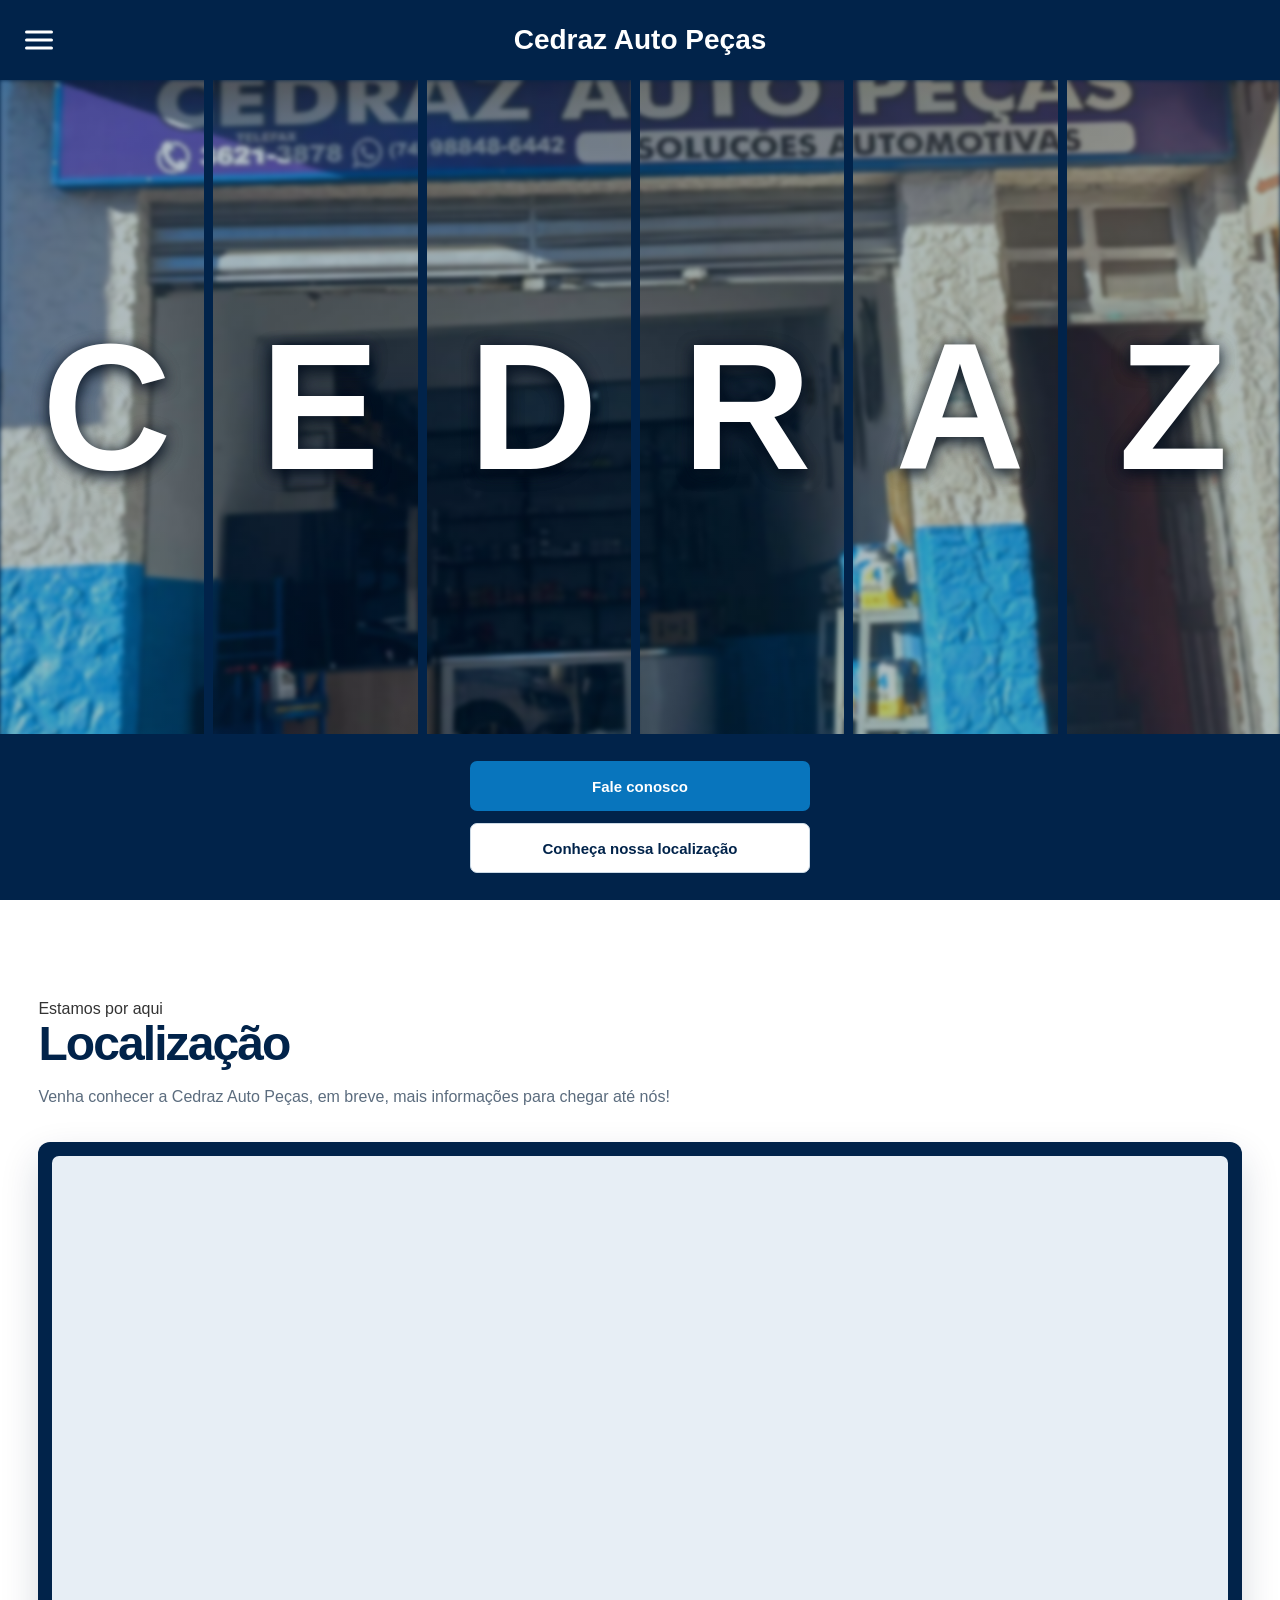
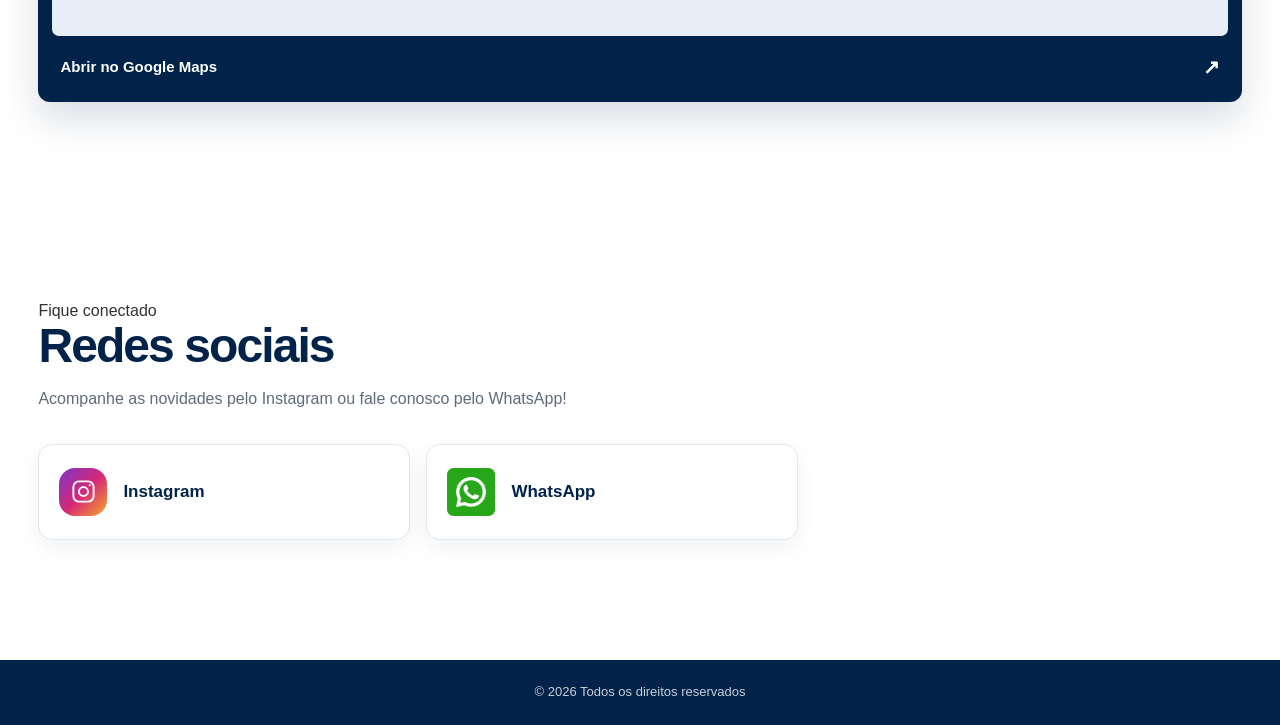
==== commit c6dc0e98: "Redesign hero banner and branding Refreshes the homepage hero to use a full-width branded banner wit" ====
--- a/main/index.html
+++ b/main/index.html
@@ -37,13 +37,34 @@
     </dialog>
 
     <main class="main-content">
-      <section class="home-section" aria-labelledby="home-title">
-        <div class="home-copy">
-          <p class="eyebrow">Soluções automotivas</p>
-          <h2 id="home-title">A peça certa para seguir em frente!</h2>
-          <p class="home-description">
-            Conte com a Cedraz Auto Peças para encontrar soluções para o seu veículo!
-          </p>
+      <section class="home-section" aria-label="Apresentação da Cedraz Auto Peças">
+        <div class="home-image" role="img" aria-label="Fachada da Cedraz Auto Peças">
+          <span class="home-image-strip" aria-hidden="true">
+            <img src="assets/banner.webp" alt="" />
+            <span class="home-image-letter" data-letter="C">C</span>
+          </span>
+          <span class="home-image-strip" aria-hidden="true">
+            <img src="assets/banner.webp" alt="" />
+            <span class="home-image-letter" data-letter="E">E</span>
+          </span>
+          <span class="home-image-strip" aria-hidden="true">
+            <img src="assets/banner.webp" alt="" />
+            <span class="home-image-letter" data-letter="D">D</span>
+          </span>
+          <span class="home-image-strip" aria-hidden="true">
+            <img src="assets/banner.webp" alt="" />
+            <span class="home-image-letter" data-letter="R">R</span>
+          </span>
+          <span class="home-image-strip" aria-hidden="true">
+            <img src="assets/banner.webp" alt="" />
+            <span class="home-image-letter" data-letter="A">A</span>
+          </span>
+          <span class="home-image-strip" aria-hidden="true">
+            <img src="assets/banner.webp" alt="" />
+            <span class="home-image-letter" data-letter="Z">Z</span>
+          </span>
+        </div>
+        <div class="home-panel">
           <div class="home-actions">
             <a
               class="button button-primary"
@@ -62,23 +83,6 @@
               Conheça nossa localização
             </a>
           </div>
-        </div>
-        <div class="home-image" role="img" aria-label="Fachada da Cedraz Auto Peças">
-          <span class="home-image-strip" aria-hidden="true">
-            <img src="assets/banner.webp" alt="" />
-          </span>
-          <span class="home-image-strip" aria-hidden="true">
-            <img src="assets/banner.webp" alt="" />
-          </span>
-          <span class="home-image-strip" aria-hidden="true">
-            <img src="assets/banner.webp" alt="" />
-          </span>
-          <span class="home-image-strip" aria-hidden="true">
-            <img src="assets/banner.webp" alt="" />
-          </span>
-          <span class="home-image-strip" aria-hidden="true">
-            <img src="assets/banner.webp" alt="" />
-          </span>
         </div>
       </section>
 
--- a/main/styles.css
+++ b/main/styles.css
@@ -31,6 +31,7 @@
   background-color: #ffffff;
   font-family: Arial, Helvetica, sans-serif;
   min-width: 320px;
+  overflow-x: clip;
 }
 
 body::before {
@@ -70,6 +71,23 @@
   font-weight: bold;
   text-align: center;
   line-height: 1.2;
+}
+
+.site-title.is-changing {
+  animation: title-change 500ms cubic-bezier(0.2, 0.7, 0.2, 1);
+}
+
+@keyframes title-change {
+  from {
+    opacity: 0;
+    filter: blur(4px);
+    transform: translateY(8px);
+  }
+  to {
+    opacity: 1;
+    filter: blur(0);
+    transform: translateY(0);
+  }
 }
 
 .menu-toggle {
@@ -248,6 +266,7 @@
 }
 
 .home-section {
+  --home-panel-height: clamp(152px, calc(112px + 6vh), 176px);
   position: relative;
   isolation: isolate;
   display: flex;
@@ -255,65 +274,191 @@
   margin-inline: calc(50% - 50vw);
   min-height: calc(100vh - 80px);
   min-height: calc(100svh - 80px);
+  flex-direction: column;
   align-items: center;
-  justify-content: space-between;
+  justify-content: center;
   overflow: hidden;
-  padding: clamp(48px, 8vw, 100px) clamp(24px, 5vw, 64px);
-  color: #01234a;
-  background-color: #ffffff;
-}
-
-.home-copy {
+  gap: clamp(24px, 5vh, 48px);
+  padding: clamp(32px, 6vh, 64px) clamp(24px, 5vw, 64px);
+  background-color: #01234a;
+}
+
+.home-image {
+  position: absolute;
+  inset: 0;
+  z-index: 0;
+  display: flex;
+  align-items: stretch;
+}
+
+.home-image-strip {
+  position: relative;
+  min-width: 0;
+  flex: 1 1 0;
+  overflow: hidden;
+}
+
+.home-image-strip::after {
+  position: absolute;
+  inset: 0;
+  background: linear-gradient(rgba(1, 35, 74, 0.3), rgba(1, 35, 74, 0.3));
+  content: "";
+}
+
+.home-image-strip:not(:last-child)::before {
   position: absolute;
   z-index: 1;
-  top: 50%;
-  left: 50%;
-  width: min(760px, calc(100% - 40px));
-  padding: clamp(24px, 5vw, 52px);
-  text-align: center;
-  background-color: rgba(1, 35, 74, 0.84);
-  border: 1px solid rgba(255, 255, 255, 0.16);
-  border-radius: 18px;
-  box-shadow: 0 20px 56px rgba(0, 12, 28, 0.28);
-  backdrop-filter: blur(8px);
-  transform: translate(-50%, -50%);
-}
-
-.home-copy .eyebrow {
-  color: #67b6f0;
-}
-
-.eyebrow {
-  margin-bottom: 14px;
-  color: #2379bd;
-  font-size: 13px;
-  font-weight: 700;
-  letter-spacing: 0.14em;
-  text-transform: uppercase;
-}
-
-.home-section h2 {
+  inset: 0 0 0 auto;
+  width: clamp(4px, 0.7vw, 10px);
+  background-color: #01234a;
+  content: "";
+}
+
+.home-image-strip img {
+  display: block;
+  width: 600%;
+  max-width: none;
+  height: 100%;
+  filter: blur(2px);
+  object-fit: cover;
+}
+
+.home-image-letter {
+  position: absolute;
+  z-index: 2;
+  inset: 0 0 var(--home-panel-height);
+  display: grid;
+  place-items: center;
+  color: rgba(255, 255, 255, 0.28);
+  font-size: clamp(3rem, 14vw, 12rem);
+  font-weight: 800;
+  text-shadow: 0 4px 16px rgba(0, 12, 28, 0.65);
+  pointer-events: none;
+}
+
+.home-image-letter::after {
+  position: absolute;
+  inset: 0;
+  display: grid;
+  place-items: center;
   color: #ffffff;
-  font-size: clamp(2.8rem, 5.4vw, 5.2rem);
-  font-weight: 800;
-  letter-spacing: -0.055em;
-  line-height: 1.02;
-}
-
-.home-description {
-  max-width: 470px;
-  margin: 22px auto 0;
-  color: rgba(255, 255, 255, 0.82);
-  font-size: clamp(16px, 1.5vw, 19px);
-  line-height: 1.7;
+  content: attr(data-letter);
+  clip-path: polygon(
+    0 100%,
+    18% 100%,
+    38% 100%,
+    58% 100%,
+    78% 100%,
+    100% 100%,
+    100% 100%,
+    0 100%
+  );
+  text-shadow: 0 4px 16px rgba(0, 12, 28, 0.65);
+  animation: letter-fill 2.2s cubic-bezier(0.22, 0.75, 0.3, 1) forwards;
+}
+
+.home-image-strip:nth-child(2) .home-image-letter::after {
+  animation-delay: 180ms;
+}
+
+.home-image-strip:nth-child(3) .home-image-letter::after {
+  animation-delay: 360ms;
+}
+
+.home-image-strip:nth-child(4) .home-image-letter::after {
+  animation-delay: 540ms;
+}
+
+.home-image-strip:nth-child(5) .home-image-letter::after {
+  animation-delay: 720ms;
+}
+
+.home-image-strip:nth-child(6) .home-image-letter::after {
+  animation-delay: 900ms;
+}
+
+@keyframes letter-fill {
+  0% {
+    clip-path: polygon(
+      0 100%,
+      18% 100%,
+      38% 100%,
+      58% 100%,
+      78% 100%,
+      100% 100%,
+      100% 100%,
+      0 100%
+    );
+  }
+  28% {
+    clip-path: polygon(
+      0 76%,
+      18% 72%,
+      38% 77%,
+      58% 73%,
+      78% 76%,
+      100% 72%,
+      100% 100%,
+      0 100%
+    );
+  }
+  72% {
+    clip-path: polygon(
+      0 27%,
+      18% 23%,
+      38% 28%,
+      58% 24%,
+      78% 27%,
+      100% 23%,
+      100% 100%,
+      0 100%
+    );
+  }
+  100% {
+    clip-path: polygon(0 0, 18% 0, 38% 0, 58% 0, 78% 0, 100% 0, 100% 100%, 0 100%);
+  }
+}
+
+.home-image-strip:nth-child(2) img {
+  transform: translateX(-16.6667%);
+}
+
+.home-image-strip:nth-child(3) img {
+  transform: translateX(-33.3333%);
+}
+
+.home-image-strip:nth-child(4) img {
+  transform: translateX(-50%);
+}
+
+.home-image-strip:nth-child(5) img {
+  transform: translateX(-66.6667%);
+}
+
+.home-image-strip:nth-child(6) img {
+  transform: translateX(-83.3333%);
+}
+
+.home-panel {
+  position: absolute;
+  z-index: 1;
+  display: flex;
+  width: 100%;
+  flex-direction: column;
+  align-items: center;
+  right: 0;
+  bottom: 0;
+  left: 0;
+  padding: clamp(20px, 3vh, 32px) 24px;
+  background-color: #01234a;
 }
 
 .home-actions {
   display: flex;
-  justify-content: center;
-  flex-wrap: wrap;
+  width: min(100%, 340px);
+  flex-direction: column;
+  align-items: stretch;
   gap: 12px;
-  margin-top: 30px;
 }
 
 .button {
@@ -360,60 +505,6 @@
   border-color: #9ab5cc;
 }
 
-.home-image {
-  position: absolute;
-  inset: 0;
-  display: flex;
-  align-items: stretch;
-}
-
-.home-image-strip {
-  position: relative;
-  min-width: 0;
-  flex: 1 1 0;
-  overflow: hidden;
-}
-
-.home-image-strip::after {
-  position: absolute;
-  inset: 0;
-  background: linear-gradient(rgba(1, 35, 74, 0.3), rgba(1, 35, 74, 0.3));
-  content: "";
-}
-
-.home-image-strip:not(:last-child)::before {
-  position: absolute;
-  z-index: 1;
-  inset: 0 0 0 auto;
-  width: clamp(4px, 0.7vw, 10px);
-  background-color: rgba(1, 35, 74, 0.55);
-  content: "";
-}
-
-.home-image-strip img {
-  display: block;
-  width: 500%;
-  max-width: none;
-  height: 100%;
-  object-fit: cover;
-}
-
-.home-image-strip:nth-child(2) img {
-  transform: translateX(-20%);
-}
-
-.home-image-strip:nth-child(3) img {
-  transform: translateX(-40%);
-}
-
-.home-image-strip:nth-child(4) img {
-  transform: translateX(-60%);
-}
-
-.home-image-strip:nth-child(5) img {
-  transform: translateX(-80%);
-}
-
 .content-section {
   padding: clamp(54px, 8vw, 100px) 0;
   scroll-margin-top: 24px;
@@ -610,20 +701,6 @@
     padding: 24px;
   }
 
-  .home-section h2 {
-    font-size: clamp(2.65rem, 11vw, 4rem);
-  }
-
-  .home-copy {
-    width: calc(100% - 24px);
-    padding: 24px 18px;
-  }
-
-  .home-actions {
-    flex-direction: column;
-    align-items: stretch;
-  }
-
   .content-section {
     padding-block: 52px;
   }
@@ -679,8 +756,10 @@
   }
 
   .home-section {
-    min-height: 300px;
-  }
+    min-height: max(300px, calc(100svh - 80px));
+    padding-block: 24px;
+  }
+
 }
 
 @media (prefers-reduced-motion: reduce) {
@@ -702,4 +781,13 @@
     transition: none;
   }
 
-}
+  .site-title.is-changing {
+    animation: none;
+  }
+
+  .home-image-letter::after {
+    animation: none;
+    clip-path: none;
+  }
+
+}
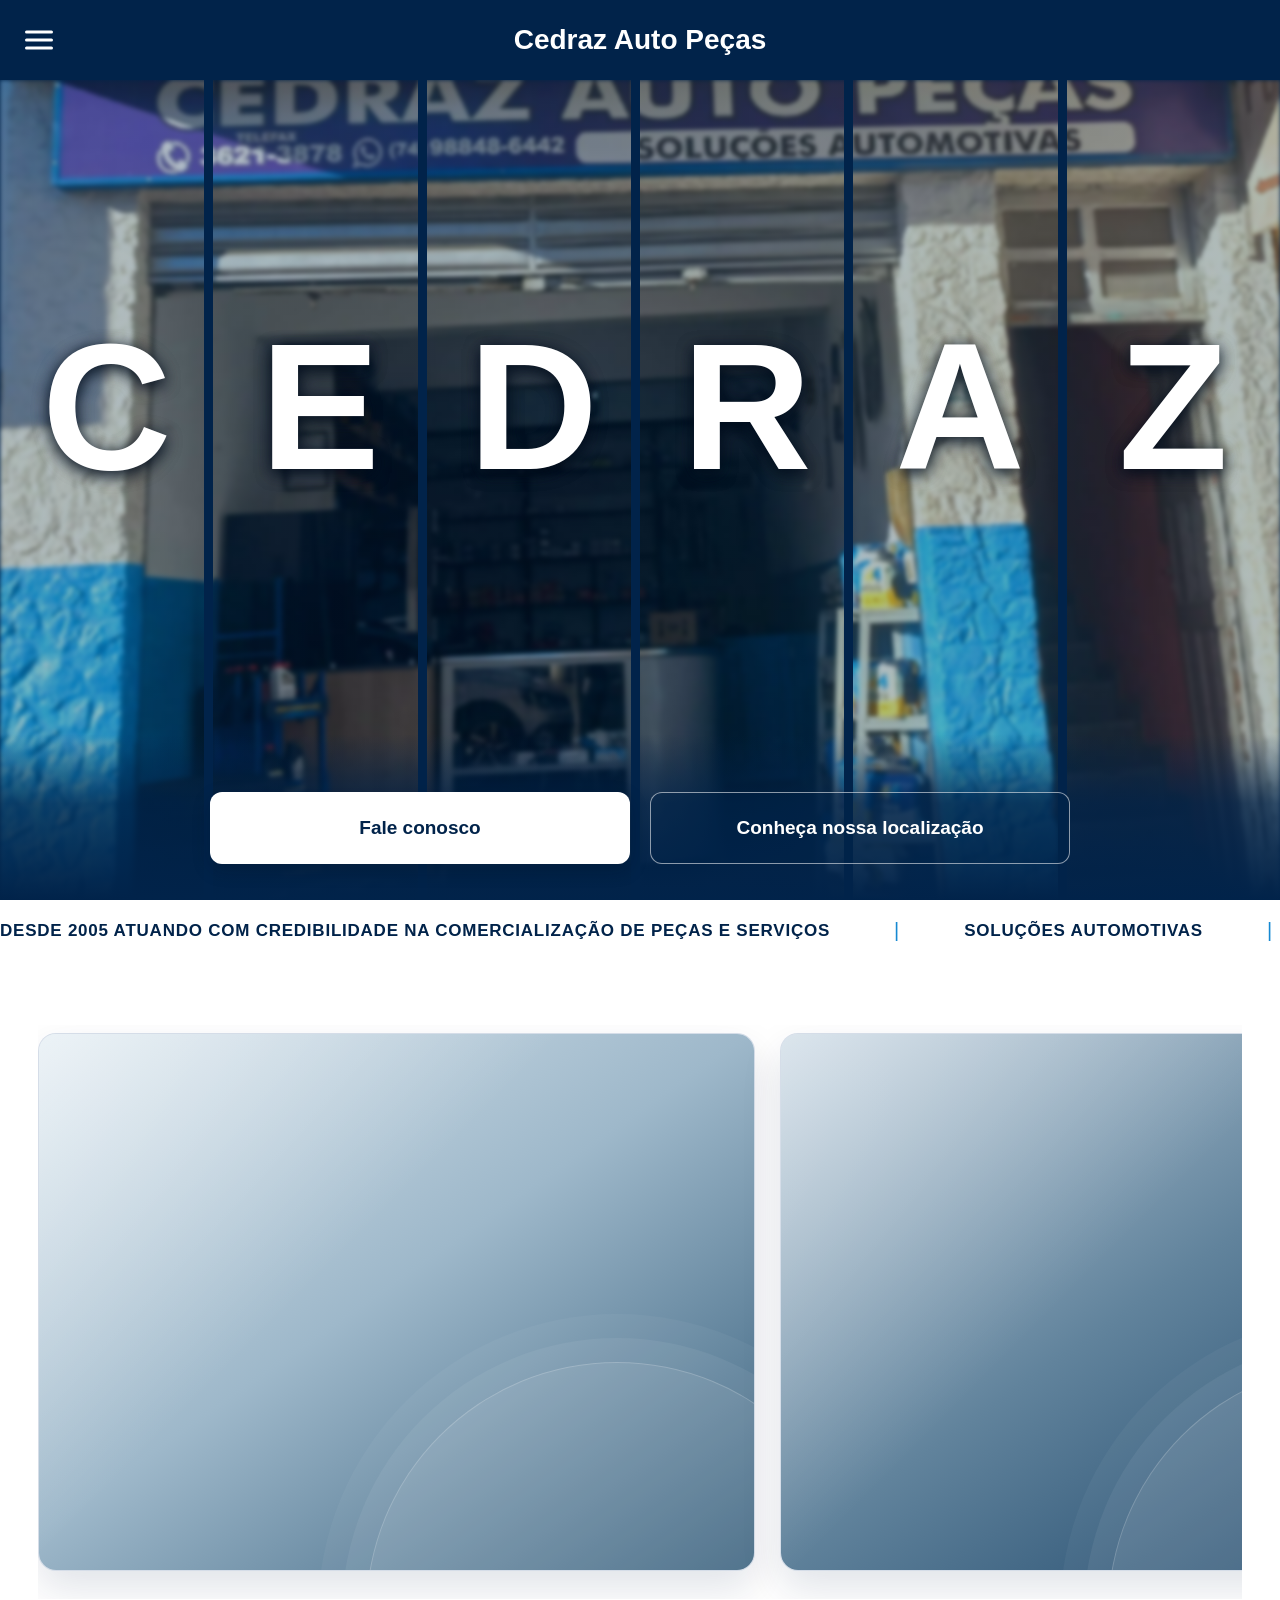
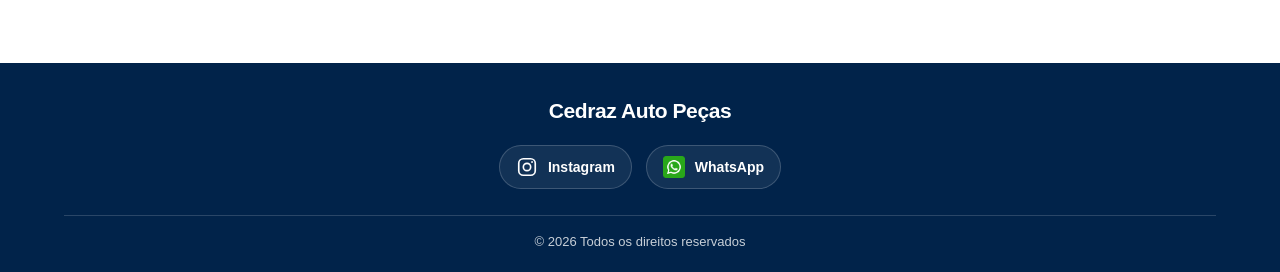
==== commit ced84045: "Refresh storefront branding and gallery This update overhauls the landing page to match the new Cedr" ====
--- a/main/index.html
+++ b/main/index.html
@@ -26,14 +26,20 @@
 
     <dialog class="navigation-dialog" id="navigation-dialog" aria-labelledby="navigation-title">
       <div class="dialog-header">
-        <h2 id="navigation-title">Cedraz Auto Peças</h2>
+        <div class="dialog-brand">
+          <img src="assets/logo.webp" alt="" />
+          <h2 id="navigation-title">Cedraz Auto Peças</h2>
+        </div>
         <button class="dialog-close" type="button" aria-label="Fechar menu">&times;</button>
       </div>
       <nav class="navigation-menu" aria-label="Navegação principal">
         <a href="#inicio">Início</a>
-        <a href="#localizacao">Localização</a>
+        <a href="#galeria">Galeria</a>
         <a href="#redes-sociais">Redes Sociais</a>
       </nav>
+      <div class="navigation-footer">
+        <p>timoteofish developer</p>
+      </div>
     </dialog>
 
     <main class="main-content">
@@ -86,80 +92,96 @@
         </div>
       </section>
 
+      <div class="ticker" aria-label="Informações sobre a Cedraz Auto Peças">
+        <p class="ticker-accessible">
+          Desde 2005 atuando com credibilidade na comercialização de peças e serviços | Soluções
+          Automotivas
+        </p>
+        <div class="ticker-track" aria-hidden="true">
+          <div class="ticker-group">
+            <span>Desde 2005 atuando com credibilidade na comercialização de peças e serviços</span>
+            <span class="ticker-divider">|</span>
+            <span>Soluções Automotivas</span>
+            <span class="ticker-divider">|</span>
+          </div>
+          <div class="ticker-group">
+            <span>Desde 2005 atuando com credibilidade na comercialização de peças e serviços</span>
+            <span class="ticker-divider">|</span>
+            <span>Soluções Automotivas</span>
+            <span class="ticker-divider">|</span>
+          </div>
+          <div class="ticker-group">
+            <span>Desde 2005 atuando com credibilidade na comercialização de peças e serviços</span>
+            <span class="ticker-divider">|</span>
+            <span>Soluções Automotivas</span>
+            <span class="ticker-divider">|</span>
+          </div>
+          <div class="ticker-group">
+            <span>Desde 2005 atuando com credibilidade na comercialização de peças e serviços</span>
+            <span class="ticker-divider">|</span>
+            <span>Soluções Automotivas</span>
+            <span class="ticker-divider">|</span>
+          </div>
+        </div>
+      </div>
+
       <section
-        class="content-section location-section"
-        id="localizacao"
-        aria-labelledby="location-title"
+        class="content-section gallery-section"
+        id="galeria"
+        aria-label="Galeria de imagens da Cedraz Auto Peças"
       >
-        <div class="section-heading">
-          <p class="eyebrow">Estamos por aqui</p>
-          <h2 id="location-title">Localização</h2>
-          <p>Venha conhecer a Cedraz Auto Peças, em breve, mais informações para chegar até nós!</p>
+        <div
+          class="gallery-viewport"
+          role="region"
+          aria-roledescription="carrossel"
+          aria-label="Carrossel de imagens da Cedraz Auto Peças"
+        >
+          <div class="gallery-track" aria-hidden="true">
+            <div class="gallery-set">
+              <div class="gallery-slide gallery-slide-one"></div>
+              <div class="gallery-slide gallery-slide-two"></div>
+              <div class="gallery-slide gallery-slide-three"></div>
+            </div>
+            <div class="gallery-set">
+              <div class="gallery-slide gallery-slide-one"></div>
+              <div class="gallery-slide gallery-slide-two"></div>
+              <div class="gallery-slide gallery-slide-three"></div>
+            </div>
+          </div>
         </div>
-        <div class="location-card">
-          <iframe
-            class="location-map"
-            src="https://www.google.com/maps?q=Pra%C3%A7a%20Dois%20de%20Julho%2C%20310A%20-%20Miss%C3%A3o%2C%20Jacobina%20-%20BA%2C%2044700-000&output=embed"
-            title="Mapa da localização da Cedraz Auto Peças"
-            loading="lazy"
-            referrerpolicy="no-referrer-when-downgrade"
-          ></iframe>
+      </section>
+
+    </main>
+
+    <footer class="site-footer">
+      <div class="footer-inner">
+        <a class="footer-brand" href="#inicio">Cedraz Auto Peças</a>
+        <nav class="footer-socials" id="redes-sociais" aria-label="Redes sociais">
           <a
-            class="location-map-link"
-            href="https://www.google.com/maps/search/?api=1&query=Pra%C3%A7a%20Dois%20de%20Julho%2C%20310A%20-%20Miss%C3%A3o%2C%20Jacobina%20-%20BA%2C%2044700-000"
+            class="footer-social-link"
+            href="https://www.instagram.com/cedrazautopecas/"
             target="_blank"
             rel="noopener noreferrer"
           >
-            Abrir no Google Maps <span aria-hidden="true">↗</span>
-          </a>
-        </div>
-      </section>
-
-      <section
-        class="content-section social-section"
-        id="redes-sociais"
-        aria-labelledby="social-links-title"
-      >
-        <div class="section-heading">
-          <p class="eyebrow">Fique conectado</p>
-          <h2 id="social-links-title">Redes sociais</h2>
-          <p>Acompanhe as novidades pelo Instagram ou fale conosco pelo WhatsApp!</p>
-        </div>
-        <div class="social-cards">
-          <a
-            class="social-card"
-            href="https://www.instagram.com/cedrazautopecas/"
-            target="_blank"
-            rel="noopener noreferrer"
-            aria-label="Acessar o Instagram da Cedraz Auto Peças"
-          >
-            <span class="social-mark social-mark-instagram" aria-hidden="true">
-              <svg viewBox="0 0 24 24" focusable="false">
-                <rect x="3" y="3" width="18" height="18" rx="5"></rect>
-                <circle cx="12" cy="12" r="4"></circle>
-                <circle class="social-icon-dot" cx="17.5" cy="6.5" r="1"></circle>
-              </svg>
-            </span>
-            <span class="social-name">Instagram</span>
+            <svg viewBox="0 0 24 24" focusable="false" aria-hidden="true">
+              <rect x="3" y="3" width="18" height="18" rx="5"></rect>
+              <circle cx="12" cy="12" r="4"></circle>
+              <circle class="footer-social-dot" cx="17.5" cy="6.5" r="1"></circle>
+            </svg>
+            <span>Instagram</span>
           </a>
           <a
-            class="social-card"
+            class="footer-social-link"
             href="https://wa.me/5574988486442"
             target="_blank"
             rel="noopener noreferrer"
-            aria-label="Falar com a Cedraz Auto Peças pelo WhatsApp"
           >
-            <span class="social-mark social-mark-whatsapp" aria-hidden="true">
-              <img src="assets/whatsapp.webp" alt="" />
-            </span>
-            <span class="social-name">WhatsApp</span>
+            <img src="assets/whatsapp.webp" alt="" />
+            <span>WhatsApp</span>
           </a>
-        </div>
-      </section>
-    </main>
-
-    <footer class="site-footer">
-      <p>&copy; 2026 Todos os direitos reservados</p>
+        </nav>
+      </div>
+      <p class="footer-copyright">&copy; 2026 Todos os direitos reservados</p>
     </footer>
 
     <script src="main.js" defer></script>
--- a/main/styles.css
+++ b/main/styles.css
@@ -5,26 +5,34 @@
 }
 
 html {
-  scrollbar-color: #01234a #e7eef5;
+  scrollbar-color: #164875 #f1f5f8;
   scrollbar-width: thin;
 }
 
 ::-webkit-scrollbar {
-  width: 12px;
+  width: 11px;
 }
 
 ::-webkit-scrollbar-track {
-  background-color: #e7eef5;
+  background-color: #f1f5f8;
 }
 
 ::-webkit-scrollbar-thumb {
-  background-color: #01234a;
-  border: 3px solid #e7eef5;
+  background: linear-gradient(180deg, #245b89, #01234a);
+  border: 3px solid #f1f5f8;
   border-radius: 999px;
 }
 
 ::-webkit-scrollbar-thumb:hover {
-  background-color: #01234a;
+  background: linear-gradient(180deg, #3a83b8, #0875bd);
+}
+
+::-webkit-scrollbar-thumb:active {
+  background: #0875bd;
+}
+
+::-webkit-scrollbar-corner {
+  background-color: #f1f5f8;
 }
 
 body {
@@ -54,14 +62,14 @@
 }
 
 .site-header {
-  background-color: #01234a;
+  display: flex;
   min-height: 80px;
-  display: flex;
   align-items: center;
   justify-content: center;
   position: sticky;
   top: 0;
   z-index: 2;
+  background-color: #01234a;
   padding: 12px 64px;
 }
 
@@ -133,16 +141,16 @@
   height: 100dvh;
   max-height: none;
   margin: 0;
-  padding: max(24px, env(safe-area-inset-top)) 20px max(24px, env(safe-area-inset-bottom));
+  padding: max(28px, env(safe-area-inset-top)) 22px max(20px, env(safe-area-inset-bottom));
   color: #ffffff;
   overflow-y: auto;
   background:
-    radial-gradient(ellipse at top left, rgba(37, 125, 202, 0.34), transparent 48%),
-    linear-gradient(160deg, #082f57 0%, #01234a 58%, #001a36 100%);
+    radial-gradient(ellipse at top left, rgba(37, 125, 202, 0.24), transparent 48%),
+    linear-gradient(160deg, #082f57 0%, #01234a 58%, #00172f 100%);
   border: 0;
   border-right: 1px solid rgba(255, 255, 255, 0.12);
-  border-radius: 0 18px 18px 0;
-  box-shadow: 16px 0 48px rgba(0, 13, 29, 0.36);
+  border-radius: 0 20px 20px 0;
+  box-shadow: 18px 0 56px rgba(0, 13, 29, 0.42);
 }
 
 .navigation-dialog:not([open]) {
@@ -187,15 +195,35 @@
   display: flex;
   align-items: center;
   justify-content: space-between;
+  gap: 12px;
   margin-bottom: 30px;
-  padding: 8px 0 20px;
-  border-bottom: 1px solid rgba(255, 255, 255, 0.16);
+  padding: 4px 0 22px;
+  border-bottom: 1px solid rgba(255, 255, 255, 0.14);
+}
+
+.dialog-brand {
+  display: flex;
+  min-width: 0;
+  align-items: center;
+  gap: 13px;
+}
+
+.dialog-brand img {
+  display: block;
+  width: 44px;
+  height: 44px;
+  flex: 0 0 44px;
+  padding: 5px;
+  object-fit: contain;
+  background-color: rgba(255, 255, 255, 0.1);
+  border: 1px solid rgba(255, 255, 255, 0.16);
+  border-radius: 12px;
 }
 
 .dialog-header h2 {
-  font-size: 23px;
+  font-size: 19px;
   font-weight: 700;
-  letter-spacing: 0.01em;
+  letter-spacing: -0.015em;
 }
 
 .dialog-close {
@@ -204,9 +232,9 @@
   height: 42px;
   place-items: center;
   color: #ffffff;
-  background: rgba(255, 255, 255, 0.08);
-  border: 1px solid rgba(255, 255, 255, 0.18);
-  border-radius: 50%;
+  background: rgba(255, 255, 255, 0.07);
+  border: 1px solid rgba(255, 255, 255, 0.2);
+  border-radius: 12px;
   font-size: 26px;
   line-height: 1;
   cursor: pointer;
@@ -222,40 +250,58 @@
 .navigation-menu {
   display: flex;
   flex-direction: column;
-  gap: 10px;
+  gap: 8px;
 }
 
 .navigation-menu a {
   display: flex;
   align-items: center;
   justify-content: space-between;
-  min-height: 56px;
-  padding: 14px 16px;
+  min-height: 58px;
+  padding: 15px 16px;
   color: #ffffff;
   text-align: left;
   text-decoration: none;
-  background-color: rgba(255, 255, 255, 0.055);
-  border: 1px solid rgba(255, 255, 255, 0.1);
-  border-radius: 10px;
-  font-size: 17px;
+  background-color: rgba(255, 255, 255, 0.035);
+  border: 1px solid rgba(255, 255, 255, 0.09);
+  border-radius: 12px;
+  font-size: 16px;
   font-weight: 600;
-  transition: background-color 160ms ease, border-color 160ms ease, transform 160ms ease;
+  transition:
+    background-color 160ms ease,
+    border-color 160ms ease,
+    transform 160ms ease;
 }
 
 .navigation-menu a::after {
   content: "";
-  width: 8px;
-  height: 8px;
+  width: 7px;
+  height: 7px;
   margin-left: 12px;
-  border-top: 2px solid rgba(255, 255, 255, 0.72);
-  border-right: 2px solid rgba(255, 255, 255, 0.72);
+  border-top: 2px solid rgba(158, 215, 255, 0.8);
+  border-right: 2px solid rgba(158, 215, 255, 0.8);
   transform: rotate(45deg);
 }
 
 .navigation-menu a:hover {
-  background-color: rgba(255, 255, 255, 0.13);
-  border-color: rgba(255, 255, 255, 0.24);
-  transform: translateX(4px);
+  background-color: rgba(69, 157, 222, 0.16);
+  border-color: rgba(158, 215, 255, 0.34);
+  transform: translateX(3px);
+}
+
+.navigation-footer {
+  margin-top: auto;
+  padding-top: 20px;
+}
+
+.navigation-footer p {
+  padding-top: 16px;
+  color: rgba(255, 255, 255, 0.56);
+  border-top: 1px solid rgba(255, 255, 255, 0.14);
+  font-size: 12px;
+  font-weight: 500;
+  letter-spacing: 0.035em;
+  text-align: center;
 }
 
 .main-content {
@@ -444,40 +490,112 @@
   z-index: 1;
   display: flex;
   width: 100%;
+  height: var(--home-panel-height);
   flex-direction: column;
   align-items: center;
-  right: 0;
+  justify-content: flex-end;
   bottom: 0;
   left: 0;
-  padding: clamp(20px, 3vh, 32px) 24px;
-  background-color: #01234a;
+  padding: 24px 24px clamp(22px, 4vh, 36px);
+  background: linear-gradient(
+    180deg,
+    rgba(1, 35, 74, 0) 0%,
+    rgba(1, 35, 74, 0.74) 42%,
+    #01234a 100%
+  );
 }
 
 .home-actions {
   display: flex;
-  width: min(100%, 340px);
-  flex-direction: column;
-  align-items: stretch;
-  gap: 12px;
+  width: min(100%, 860px);
+  align-items: center;
+  gap: 20px;
+}
+
+.ticker {
+  position: relative;
+  width: 100vw;
+  margin-inline: calc(50% - 50vw);
+  padding: 19px 0;
+  overflow: hidden;
+  color: #01234a;
+  background-color: #ffffff;
+}
+
+.ticker-accessible {
+  position: absolute;
+  width: 1px;
+  height: 1px;
+  padding: 0;
+  margin: -1px;
+  overflow: hidden;
+  white-space: nowrap;
+  clip: rect(0, 0, 0, 0);
+  clip-path: inset(50%);
+  border: 0;
+}
+
+.ticker-track,
+.ticker-group {
+  display: flex;
+  width: max-content;
+  align-items: center;
+}
+
+.ticker-track {
+  animation: ticker-scroll 56s linear infinite;
+  will-change: transform;
+}
+
+.ticker-group {
+  flex: 0 0 auto;
+  gap: clamp(28px, 5vw, 72px);
+  padding-right: clamp(28px, 5vw, 72px);
+}
+
+.ticker-group span {
+  color: #01234a;
+  font-size: clamp(13px, 1.5vw, 17px);
+  font-weight: 700;
+  letter-spacing: 0.045em;
+  text-transform: uppercase;
+  white-space: nowrap;
+}
+
+.ticker-group .ticker-divider {
+  color: #1689d2;
+  font-size: 20px;
+  font-weight: 400;
+}
+
+@keyframes ticker-scroll {
+  to {
+    transform: translate3d(-50%, 0, 0);
+  }
 }
 
 .button {
   display: inline-flex;
-  min-height: 50px;
+  min-height: 72px;
+  flex: 1 1 0;
   align-items: center;
   justify-content: center;
-  padding: 12px 20px;
+  padding: 18px 32px;
   border: 1px solid transparent;
-  border-radius: 7px;
-  font-size: 15px;
+  border-radius: 12px;
+  font-size: 19px;
   font-weight: 700;
   text-align: center;
   text-decoration: none;
-  transition: background-color 160ms ease, border-color 160ms ease, transform 160ms ease;
+  transition:
+    background-color 160ms ease,
+    border-color 160ms ease,
+    box-shadow 160ms ease,
+    transform 160ms ease;
 }
 
 .button:hover {
-  transform: translateY(-2px);
+  transform: translateY(-3px);
 }
 
 .button:focus-visible {
@@ -486,23 +604,25 @@
 }
 
 .button-primary {
-  color: #ffffff;
-  background-color: #0875bd;
-}
-
-.button-primary:hover {
-  background-color: #05639f;
-}
-
-.button-secondary {
   color: #01234a;
   background-color: #ffffff;
-  border-color: #cbd9e5;
+  box-shadow: 0 6px 18px rgba(0, 12, 28, 0.22);
+}
+
+.button-primary:hover {
+  background-color: #eaf4fb;
+  box-shadow: 0 9px 22px rgba(0, 12, 28, 0.3);
+}
+
+.button-secondary {
+  color: #ffffff;
+  background-color: rgba(1, 35, 74, 0.34);
+  border-color: rgba(255, 255, 255, 0.55);
 }
 
 .button-secondary:hover {
-  background-color: #f1f6fa;
-  border-color: #9ab5cc;
+  background-color: rgba(255, 255, 255, 0.12);
+  border-color: #ffffff;
 }
 
 .content-section {
@@ -529,136 +649,174 @@
   line-height: 1.7;
 }
 
-.location-card {
+.gallery-section {
+  padding-block: clamp(28px, 5vw, 64px);
   overflow: hidden;
-  padding: 14px;
+}
+
+.gallery-viewport {
+  width: 100%;
+  overflow: hidden;
+  padding: 8px 0 28px;
+}
+
+.gallery-track,
+.gallery-set {
+  display: flex;
+  width: max-content;
+  align-items: stretch;
+}
+
+.gallery-track {
+  animation: gallery-scroll 48s linear infinite;
+  will-change: transform;
+}
+
+.gallery-set {
+  flex: 0 0 auto;
+  gap: clamp(16px, 2vw, 28px);
+  padding-right: clamp(16px, 2vw, 28px);
+}
+
+.gallery-slide {
+  position: relative;
+  width: clamp(300px, 56vw, 760px);
+  aspect-ratio: 4 / 3;
+  overflow: hidden;
+  background-color: #e7eef5;
+  border: 1px solid rgba(1, 35, 74, 0.08);
+  border-radius: 18px;
+  box-shadow: 0 18px 40px rgba(1, 35, 74, 0.12);
+}
+
+.gallery-slide::before,
+.gallery-slide::after {
+  position: absolute;
+  content: "";
+  pointer-events: none;
+}
+
+.gallery-slide::before {
+  inset: 0;
+  background:
+    linear-gradient(135deg, rgba(255, 255, 255, 0.48), transparent 42%),
+    linear-gradient(145deg, #dbe7ef 0%, #9eb8ca 48%, #315a78 100%);
+}
+
+.gallery-slide::after {
+  width: 70%;
+  aspect-ratio: 1;
+  right: -16%;
+  bottom: -55%;
+  background: rgba(255, 255, 255, 0.16);
+  border: 1px solid rgba(255, 255, 255, 0.18);
+  border-radius: 50%;
+  box-shadow: 0 0 0 24px rgba(255, 255, 255, 0.06), 0 0 0 48px rgba(255, 255, 255, 0.04);
+}
+
+.gallery-slide-two::before {
+  background:
+    linear-gradient(135deg, rgba(255, 255, 255, 0.36), transparent 44%),
+    linear-gradient(145deg, #c8d7e3 0%, #61839c 50%, #123c61 100%);
+}
+
+.gallery-slide-three::before {
+  background:
+    linear-gradient(135deg, rgba(255, 255, 255, 0.4), transparent 42%),
+    linear-gradient(145deg, #e4e9ec 0%, #9eabb4 48%, #526c80 100%);
+}
+
+@keyframes gallery-scroll {
+  to {
+    transform: translate3d(-50%, 0, 0);
+  }
+}
+
+.site-footer {
+  padding: 36px clamp(20px, 5vw, 72px) 20px;
+  color: rgba(255, 255, 255, 0.78);
   background-color: #01234a;
-  border-radius: 12px;
-  box-shadow: 0 16px 38px rgba(1, 35, 74, 0.16);
-}
-
-.location-map {
+}
+
+.footer-inner {
+  display: flex;
+  width: min(100%, 1320px);
+  flex-direction: column;
+  align-items: center;
+  gap: 22px;
+  margin: 0 auto 26px;
+}
+
+.footer-brand {
+  color: #ffffff;
+  font-size: 21px;
+  font-weight: 700;
+  letter-spacing: -0.02em;
+  text-decoration: none;
+}
+
+.footer-socials {
+  display: flex;
+  align-items: center;
+  justify-content: center;
+  gap: 14px;
+}
+
+.footer-social-link {
+  display: inline-flex;
+  min-height: 44px;
+  align-items: center;
+  gap: 10px;
+  padding: 0 16px;
+  color: #ffffff;
+  font-size: 14px;
+  font-weight: 600;
+  text-decoration: none;
+  background-color: rgba(255, 255, 255, 0.07);
+  border: 1px solid rgba(255, 255, 255, 0.18);
+  border-radius: 999px;
+  transition: background-color 160ms ease, border-color 160ms ease, transform 160ms ease;
+}
+
+.footer-social-link:hover {
+  background-color: rgba(255, 255, 255, 0.14);
+  border-color: rgba(255, 255, 255, 0.38);
+  transform: translateY(-1px);
+}
+
+.footer-social-link:focus-visible,
+.footer-brand:focus-visible {
+  outline: 2px solid #67b6f0;
+  outline-offset: 4px;
+}
+
+.footer-social-link svg,
+.footer-social-link img {
   display: block;
-  width: 100%;
-  height: clamp(300px, 45vw, 480px);
-  background-color: #e7eef5;
-  border: 0;
-  border-radius: 7px;
-}
-
-.location-map-link {
-  display: flex;
-  min-height: 52px;
-  align-items: center;
-  justify-content: space-between;
-  gap: 12px;
-  padding: 12px 8px 2px;
-  color: #ffffff;
-  font-size: 15px;
-  font-weight: 700;
-  text-decoration: none;
-}
-
-.location-map-link span {
-  font-size: 20px;
-}
-
-.location-map-link:focus-visible {
-  outline: 3px solid #67b6f0;
-  outline-offset: 4px;
-}
-
-.social-section {
-  padding-bottom: clamp(72px, 10vw, 120px);
-}
-
-.social-cards {
-  display: grid;
-  max-width: 760px;
-  grid-template-columns: repeat(auto-fit, minmax(min(100%, 300px), 1fr));
-  gap: 16px;
-}
-
-.social-card {
-  display: flex;
-  min-height: 96px;
-  align-items: center;
-  gap: 16px;
-  padding: 20px;
-  color: inherit;
-  text-decoration: none;
-  background: #ffffff;
-  border: 1px solid #e0e8ef;
-  border-radius: 14px;
-  box-shadow: 0 8px 22px rgba(1, 35, 74, 0.06);
-  transition: border-color 160ms ease, box-shadow 160ms ease, transform 160ms ease;
-}
-
-.social-card:hover {
-  transform: translateY(-3px);
-  border-color: #c2d4e3;
-  box-shadow: 0 14px 30px rgba(1, 35, 74, 0.12);
-}
-
-.social-card:focus-visible {
-  outline: 3px solid #67b6f0;
-  outline-offset: 3px;
-}
-
-.social-mark {
-  display: grid;
-  width: 48px;
-  height: 48px;
-  flex: 0 0 48px;
-  place-items: center;
-  color: #ffffff;
-  border-radius: 16px;
-}
-
-.social-mark-instagram {
-  background: linear-gradient(135deg, #7b35c9 0%, #d62976 52%, #f7a928 100%);
-}
-
-.social-mark-whatsapp {
-  background-color: #25d366;
-}
-
-.social-mark svg {
-  width: 27px;
-  height: 27px;
+  width: 22px;
+  height: 22px;
+  object-fit: contain;
+}
+
+.footer-social-link svg {
   fill: none;
   stroke: currentColor;
   stroke-linecap: round;
   stroke-linejoin: round;
-  stroke-width: 1.7;
-}
-
-.social-mark img {
-  display: block;
-  width: 100%;
-  height: 100%;
-  object-fit: contain;
-}
-
-.social-mark .social-icon-dot {
+  stroke-width: 1.8;
+}
+
+.footer-social-dot {
   fill: currentColor;
   stroke: none;
 }
 
-.social-name {
-  color: #01234a;
-  font-size: 17px;
-  font-weight: 700;
-}
-
-.site-footer {
-  padding: 22px 16px;
-  color: rgba(255, 255, 255, 0.78);
-  background-color: #01234a;
+.footer-copyright {
+  width: min(100%, 1320px);
+  margin: 0 auto;
+  padding-top: 16px;
+  border-top: 1px solid rgba(255, 255, 255, 0.16);
   text-align: center;
-}
-
-.site-footer p {
   font-size: 13px;
   line-height: 1.6;
 }
@@ -696,43 +854,46 @@
   }
 
   .home-section {
+    --home-panel-height: 224px;
     min-height: calc(100vh - 68px);
     min-height: calc(100svh - 68px);
     padding: 24px;
   }
 
+  .home-panel {
+    padding: 20px 16px 24px;
+  }
+
+  .home-actions {
+    width: min(100%, 500px);
+    flex-direction: column;
+    gap: 14px;
+  }
+
+  .button {
+    width: 100%;
+    min-height: 64px;
+    flex: 1 1 auto;
+    padding: 16px 20px;
+    font-size: 17px;
+  }
+
   .content-section {
     padding-block: 52px;
   }
 
-  .social-cards {
-    grid-template-columns: 1fr;
+  .gallery-section {
+    padding-block: 28px 40px;
+  }
+
+  .gallery-slide {
+    width: clamp(280px, 82vw, 520px);
+  }
+
+  .footer-socials {
+    flex-wrap: wrap;
     gap: 10px;
   }
-
-  .social-card {
-    min-height: 100px;
-    padding: 18px;
-  }
-
-  .location-card {
-    padding: 10px;
-  }
-
-  .location-map {
-    height: clamp(260px, 75vw, 380px);
-  }
-}
-
-@media (max-width: 360px) {
-  .site-header {
-    padding-inline: 48px;
-  }
-
-  .site-title {
-    font-size: 16px;
-  }
-
 }
 
 @media (max-height: 500px) and (orientation: landscape) {
@@ -777,7 +938,38 @@
     transition: none;
   }
 
+  .ticker-track {
+    width: 100%;
+    animation: none;
+    justify-content: center;
+  }
+
+  .ticker-group {
+    justify-content: center;
+    flex-wrap: wrap;
+    width: 100%;
+    padding: 0 16px;
+  }
+
+  .ticker-group span {
+    white-space: normal;
+    text-align: center;
+  }
+
+  .ticker-group + .ticker-group {
+    display: none;
+  }
+
+  .gallery-track {
+    animation: none;
+    will-change: auto;
+  }
+
   .button {
+    transition: none;
+  }
+
+  .footer-social-link {
     transition: none;
   }
 
